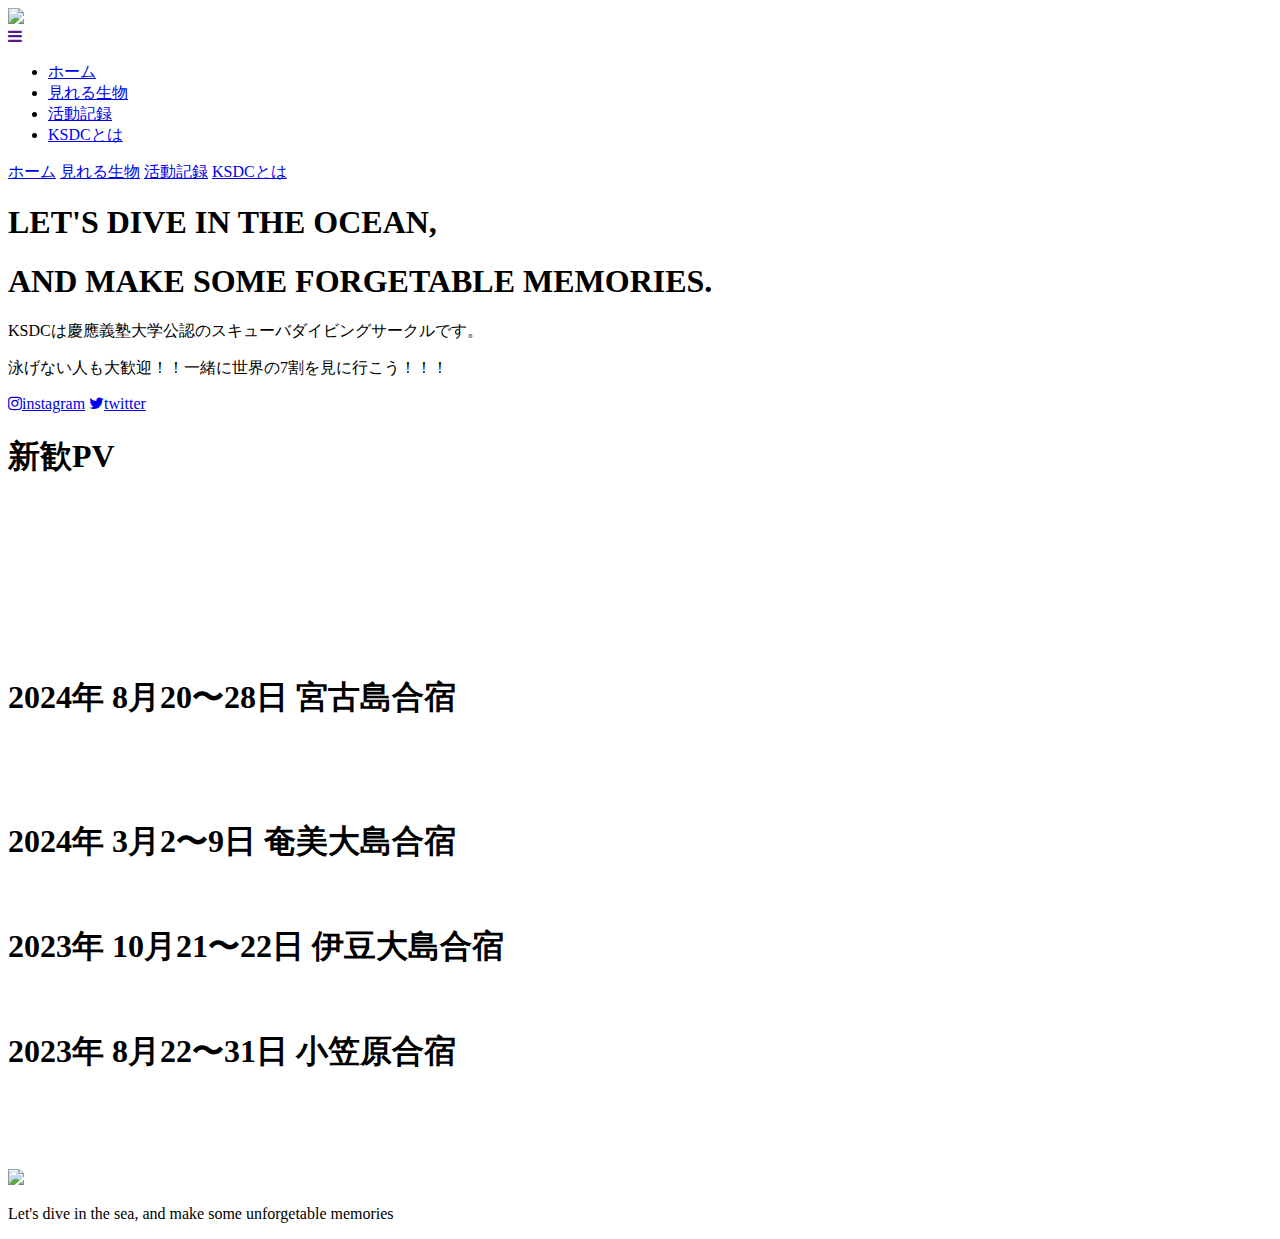
==== active_log.html @ 1d3e01fd "Update active_log.html" ====
<!DOCTYPE html>
<html>
    <head>
        <meta charset="utf-8">
        <meta name="viewport" content="width=device-width, initial-scale=1.0">
        <title>KSDC</title>
        <link rel="stylesheet" href="https://maxcdn.bootstrapcdn.com/font-awesome/4.5.0/css/font-awesome.min.css">
        <link rel="stylesheet" href="stylesheet.css">
        <link rel="stylesheet" href="responsive.css">
        <link rel="stylesheet" href="active_log.css">
    </head>
    <body>
      <header>
        <div class="container">
          <div class="header-left">
            <img class="logo" src="./img/logo.png">
          </div>
          <!-- ここにスマートフォン用のメニューアイコンを追加してください -->
      
          <div class="menu">
            <a href=""><span class="fa fa-bars menu-icon"></span></a> 
            <div class="subMenu">
              <ul>
                <li><a class="sub" href="index.html">ホーム</a></li>
                <li><a class="sub" href="ocean_creature.html">見れる生物</a></li>
                <li><a class="sub active" href="active_log.html">活動記録</a></li>
                <li><a class="sub" href="calender.html">KSDCとは</a></li>
              </ul>
            </div>
          </div>

      <!--ここまで-->
      
          <div class="header-right">
            <a href="index.html">ホーム</a>
            <a href="ocean_creature.html">見れる生物</a>
            <a class="active" href="active_log.html">活動記録</a>
            <a href="calender.html">KSDCとは</a>
          </div>
        </div>
      </header> 
        <div class="top-wrapper">
          <div class="container">
            <h1>LET'S DIVE IN THE OCEAN,</h1>
            <h1>AND MAKE SOME FORGETABLE MEMORIES.</h1>
            <p>KSDCは慶應義塾大学公認のスキューバダイビングサークルです。</p>
            <p>泳げない人も大歓迎！！一緒に世界の7割を見に行こう！！！</p>
            <div class="btn-wrapper">
              <a href="https://www.instagram.com/ksdc__2024/?igsh=N3A3MDV4ZWZncnox" target="_blank" class="btn instagram"><span class="fa fa-instagram"></span>instagram</a>
              <a href="https://x.com/KSDC2024" target="_blank" class="btn twitter"><span class="fa fa-twitter"></span>twitter</a>
            </div>
          </div>
        </div>
        <div class="log-wrapper"></div>
          <h1>新歓PV</h1>
          <div class="log-image">
            <video src="./video/shinkan.mp4"></video>
          </div>
          <p></p>
        </div>
        <div class="log-wrapper">
          <h1>2024年 8月20〜28日 宮古島合宿</h1>
          <div class="log-image">
            <img src="./img/miyako.JPG" alt="">
          </div>
          <p></p>
        </div>
        <div class="log-wrapper"></div>
          <h1></h1>
          <div class="log-image">
            <img src="" alt="">
          </div>
          <p></p>
        </div>
        <div class="log-wrapper">
          <h1>2024年 3月2〜9日 奄美大島合宿</h1>
          <div class="log-image">
            <img src="./img/amami.JPG" alt="">
          </div>
          <p></p>
        </div>
        <div class="log-wrapper">
          <h1>2023年 10月21〜22日 伊豆大島合宿</h1>
          <div class="log-image">
            <img src="./img/izuoshima.JPG" alt="">
          </div>
          <p></p>
        </div>
        <div class="log-wrapper">
          <h1>2023年 8月22〜31日 小笠原合宿</h1>
          <div class="log-image">
            <img src="./img/ogasawara.JPG" alt="">
          </div>
          <p></p>
        </div>
        <div class="log-wrapper">
          <h1></h1>
          <div class="log-image">
            <img src="" alt="">
          </div>
          <p></p>
        </div>

        <footer>
          <div class="container">
            <img src="./img/logo.png">
            <p>Let's dive in the sea, and make some unforgetable memories</p>
          </div>
        </footer>
    </body>
</html>
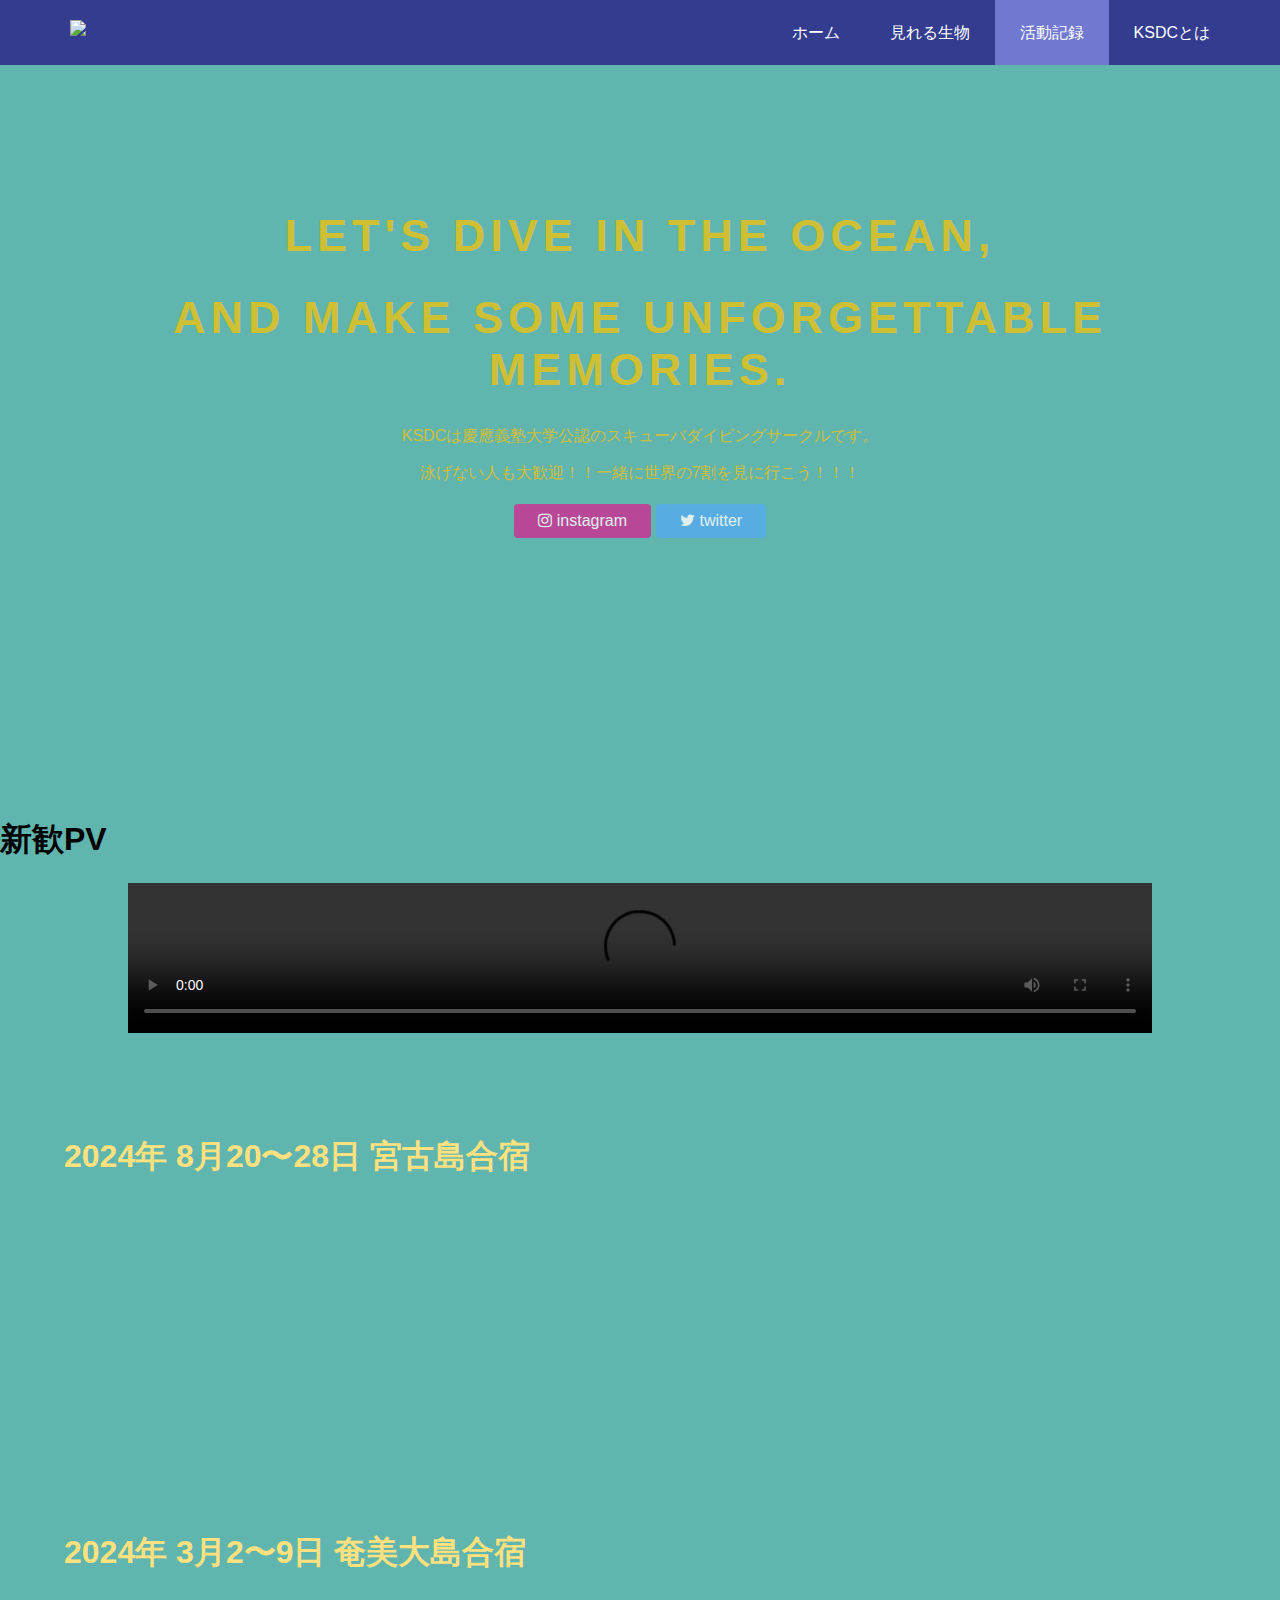
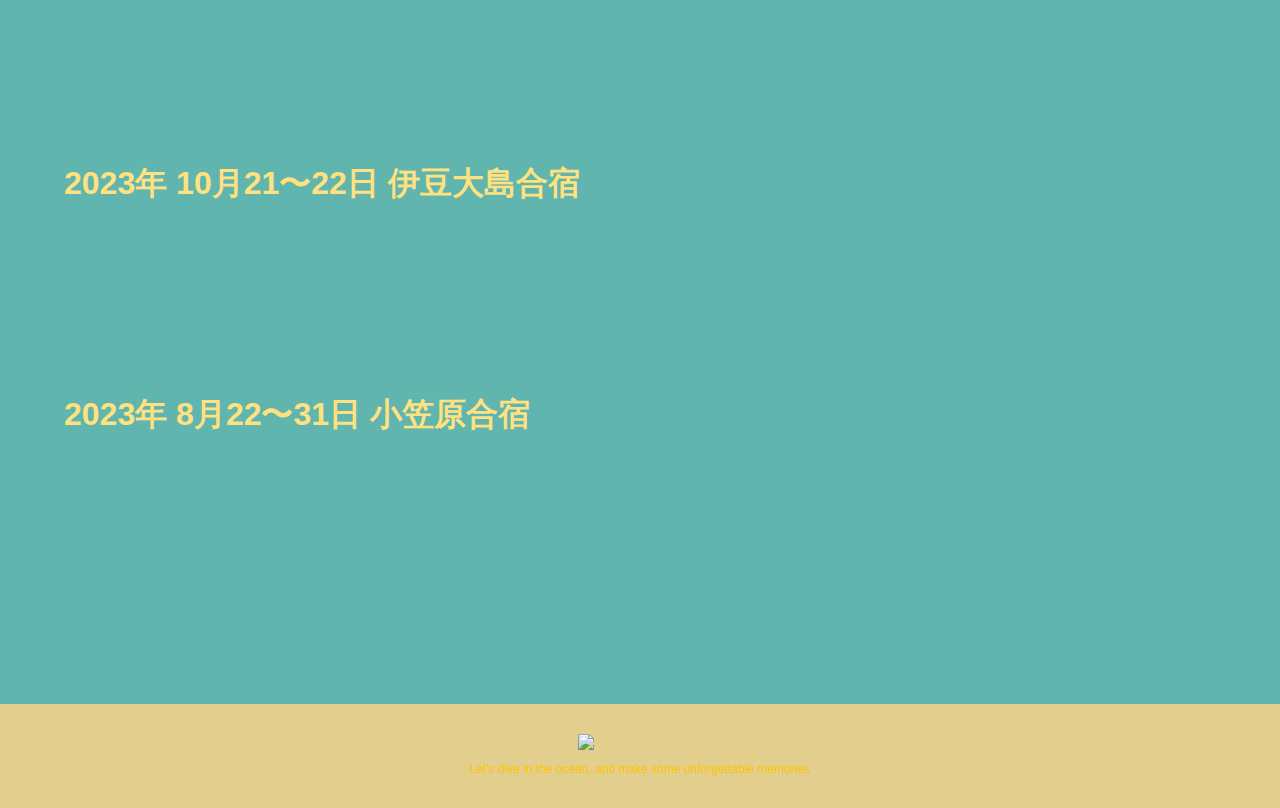
==== commit 83590603: "Update active_log.html" ====
--- a/active_log.html
+++ b/active_log.html
@@ -1,6 +1,7 @@
 <!DOCTYPE html>
 <html>
     <head>
+        <title>KSDC ホームページ　慶應義塾大学公認　スキューバダイビングサークル　マリンスポーツ　海　scuba diving circle</title>
         <meta charset="utf-8">
         <meta name="viewport" content="width=device-width, initial-scale=1.0">
         <title>KSDC</title>
@@ -42,7 +43,7 @@
         <div class="top-wrapper">
           <div class="container">
             <h1>LET'S DIVE IN THE OCEAN,</h1>
-            <h1>AND MAKE SOME FORGETABLE MEMORIES.</h1>
+            <h1>AND MAKE SOME UNFORGETTABLE MEMORIES.</h1>
             <p>KSDCは慶應義塾大学公認のスキューバダイビングサークルです。</p>
             <p>泳げない人も大歓迎！！一緒に世界の7割を見に行こう！！！</p>
             <div class="btn-wrapper">
@@ -54,7 +55,7 @@
         <div class="log-wrapper"></div>
           <h1>新歓PV</h1>
           <div class="log-image">
-            <video src="./video/shinkan.mp4"></video>
+            <video src="./video/shinkan.mp4" controls></video>
           </div>
           <p></p>
         </div>
@@ -104,7 +105,7 @@
         <footer>
           <div class="container">
             <img src="./img/logo.png">
-            <p>Let's dive in the sea, and make some unforgetable memories</p>
+            <p>Let's dive in the ocean, and make some unforgettable memories</p>
           </div>
         </footer>
     </body>
--- a/stylesheet.css
+++ b/stylesheet.css
@@ -0,0 +1,309 @@
+* {
+    box-sizing: border-box;
+  }
+
+  ul li{
+    list-style: none;
+  }
+  
+  body {
+    margin: 0;
+    font-family: "Hiragino Kaku Gothic ProN", sans-serif;
+    background-color: #60b5ae;
+  }
+  
+  a {
+    text-decoration: none;
+  }
+
+  .clear {
+    clear: left;
+  }
+  
+  .container {
+    max-width: 1170px;
+    width: 100%;
+    padding: 0 15px;
+    margin: 0 auto;
+  }
+  
+  .top-wrapper {
+    padding: 180px 0 100px 0;
+    background-image: url("./img/dolphin.png");
+    background-size: cover;
+    color: #ffc400;
+    text-align: center;
+  }
+  
+  .top-wrapper h1 {
+    opacity: 0.7;
+    font-size: 45px;
+    letter-spacing: 5px;
+  }
+  
+  .top-wrapper p {
+    opacity: 0.7;
+  }
+  
+  .btn-wrapper {
+    text-align: center;
+    margin: 20px 0;
+  }
+  
+  .btn-wrapper p {
+    margin: 10px 0;
+  }
+  
+  .signup {
+    background-color: #239b76;
+  }
+  
+  .instagram {
+    background-color: #cf2e92;
+    margin-right: 10;
+    margin-bottom: 10px;
+  }
+  
+  .twitter {
+    background-color: #55acee;
+  }
+  
+  .btn {
+    padding: 8px 24px;
+    color: white;
+    display: inline-block;
+    opacity: 0.8;
+    border-radius: 4px;
+    text-align: center;
+  }
+  
+  .btn:hover {
+    opacity: 1;
+  }
+  
+  .fa {
+    margin-right: 5px;
+  }
+  
+  header {
+    height: 65px;
+    width: 100%;
+    background-color: #343c8f;
+    position :fixed;
+    top: 0;
+    z-index: 10;
+  }
+
+  .active {
+    background-color: #7078d0;
+  }
+  
+  .logo {
+    width: 124px;
+    margin-top: 20px;
+  }
+  
+  .header-left {
+    float: left;
+  }
+  
+  .header-right {
+    float: right;
+    margin-right: -25px;
+  }
+  
+  .header-right a {
+    line-height: 65px;
+    padding: 0 25px;
+    color: white;
+    display: block;
+    float: left;
+    transition: all 0.5s;
+  }
+
+  /* menu-iconのCSSを貼り付けてください */
+  .menu-icon {
+    color: white;
+    float: right;
+    font-size: 25px;
+    padding: 21px 0;
+    /* displayをnoneに指定してください */
+    display:none; 
+  }
+
+  .menu {
+    line-height: 65px;
+    padding: 0 25px;
+    transition: all 0.5s;
+    float:right;
+    color: #eee;
+    border-radius: 10px;
+    margin-right:40px;
+  }
+
+  .menu:hover {
+    background-color: #7078d0 ;
+  }
+  
+  .header-right a:hover {
+    background-color: #7078d0;
+  }
+
+  .subMenu {
+    width: 130px;
+    text-align: center;
+    height: 65px;
+  }
+
+  .subMenu li:last-child{
+    border: none;
+  }
+  
+  .subMenu {
+    color: white;
+    position: absolute;
+    line-height: 65px;
+    margin-top: 65px;
+    margin-right: 5%;
+    width: 130px;
+    float: right;
+    display: none;
+    transition: 2s;
+  }
+
+  .subMenu ul {
+    width: 100px;
+    margin: 0px;
+    padding-left: 0px;
+    padding-right: 60px;
+    color: rgb(196, 193, 193);
+    border-radius: 100px;
+    list-style-position: inside;
+  }
+
+  .subMenu ul li a:hover {
+    background-color: #7078d0;
+    color: white;
+    border-radius: 10px;
+    transition: all 0.5s;
+  }
+
+  .subMenu ul li {
+    list-style-position: inside;
+    border-radius: 10px;
+    
+  }
+
+  .subMenu ul li a {
+    display: block;
+    width: 100px;
+    transition: all 0.5s;
+    background-color: #343c8f;
+    border-radius: 10px;
+  }
+
+  .sub:hover {
+    color: white;
+  }
+  
+  .lesson-wrapper {
+    padding-bottom: 80px;
+    padding-left: 5%;
+    padding-right: 5%;
+    background-color:#60b5ae;
+    text-align: center;
+  }
+  
+  .heading {
+    padding-top: 80px;
+    padding-bottom: 50px;
+    color: #60b5ae;
+  }
+  
+  .lesson-wrapper h2{
+    font-size: 40px;
+  }
+
+  .heading h2 {
+    font-weight: bold;
+  }
+  
+  .lesson {
+    float: left;
+    width: 25%;
+  }
+  
+  .lesson-icon {
+    position: relative;
+  }
+  
+  .lesson-icon img {
+    border-radius: 150px;
+  }
+
+  .lesson-icon p {
+    position: absolute;
+    top: 70%;
+    width: 100%;
+    color: white;
+  }
+  
+  .text-contents {
+    width: 80%;
+    display: inline-block;
+    margin-top: 15px;
+    font-size: 13px;
+    color: #ffd95e;
+  }
+
+  .heading h3 {
+    font-weight: normal;
+  }
+  
+  .message-wrapper h2,h3{
+    color: #60b5ae;
+  }
+
+  .message-wrapper {
+    border-bottom: 1px solid #eee;
+    padding-bottom: 200px;
+    text-align: center;
+    background-image: url(./img/yuuhi.JPG);
+    background-size: cover;
+  }
+
+  .heading{
+    color: #ffdd6c;
+  }
+
+  .message {
+    padding: 15px 40px;
+    background-color: #705da8;
+    box-shadow: 0 7px #343c8f;
+  }
+  
+  .message:active {
+    position: relative;
+    top: 7px;
+    box-shadow: none;
+  }
+  
+  footer img {
+    width: 125px;
+  }
+  
+  footer p {
+    color: #343c8f;
+    font-size: 12px;
+  }
+  
+  footer {
+    padding-top: 30px;
+    padding-bottom: 20px;
+    background-color: #e2cf8e;
+    text-align: center;
+  }
+
+  .subMenu ul li a {
+      color:white;
+  }
--- a/responsive.css
+++ b/responsive.css
@@ -0,0 +1,64 @@
+/* タブレット向けレイアウト */
+@media all and (max-width: 1000px) {
+    .lesson {
+      width: 50%;
+      margin-bottom: 50px;
+    }
+  
+    footer {
+      text-align: center;
+    }
+  
+    .top-wrapper h1 {
+      font-size: 32px;
+    }
+  
+    .heading h2 {
+      font-size: 20px;
+    }
+  }
+  
+  /* スマホ向けレイアウト */
+  @media all and (max-width: 700px) {
+    .lesson {
+      width: 100%;
+    }
+  
+    .btn {
+      width: 100%;
+    }
+  
+    .facebook {
+      margin-bottom: 10px;
+    }
+    
+    .top-wrapper {
+      text-align: left;
+    }
+  
+    /* header-rightクラスのdisplayをnoneに指定してください */
+    .header-right{
+      display:none;
+    }
+    
+    /* menu-iconクラスのdisplayをblockに指定してください  */
+    .menu-icon{
+      display:block;
+    }
+
+    .menu:hover .subMenu {
+      display: block;
+    }
+
+    .top-wrapper {
+        background-position: 50%;
+    }
+    
+    .top-wrapper h1 {
+      font-size: 24px;
+    }
+  
+    .top-wrapper p {
+      font-size: 14px;
+    }
+  }
--- a/active_log.css
+++ b/active_log.css
@@ -0,0 +1,26 @@
+.log-wrapper {
+    width: 100%;
+    margin:auto;
+    padding: 5% 5%;
+}
+
+.log-wrapper h1,p,h2 {
+    color: #ffe17f;
+}
+
+.container p{
+    color: #ffc400;
+}
+
+img {
+    display: block;
+    margin: auto;
+    width: 100%;
+}
+
+video {
+    width: 80%;
+    display: block;
+    margin: auto;
+  }
+
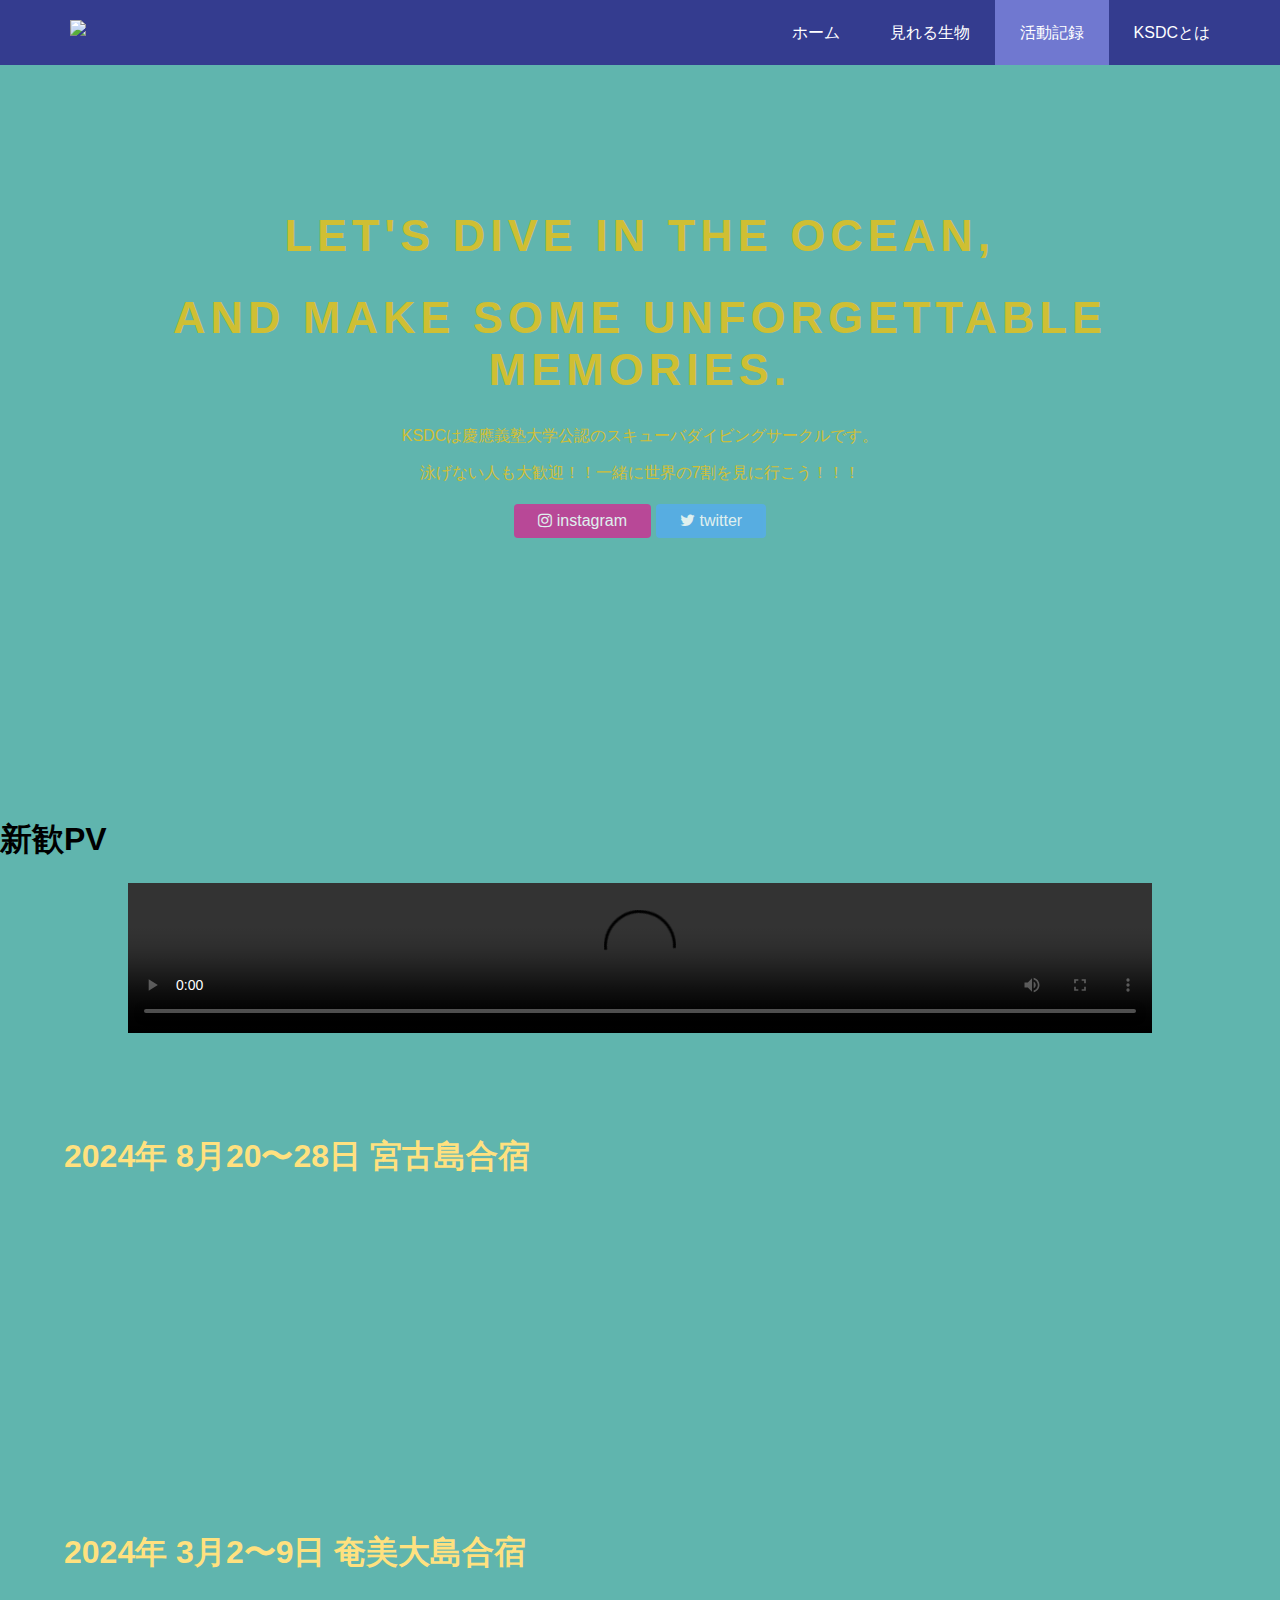
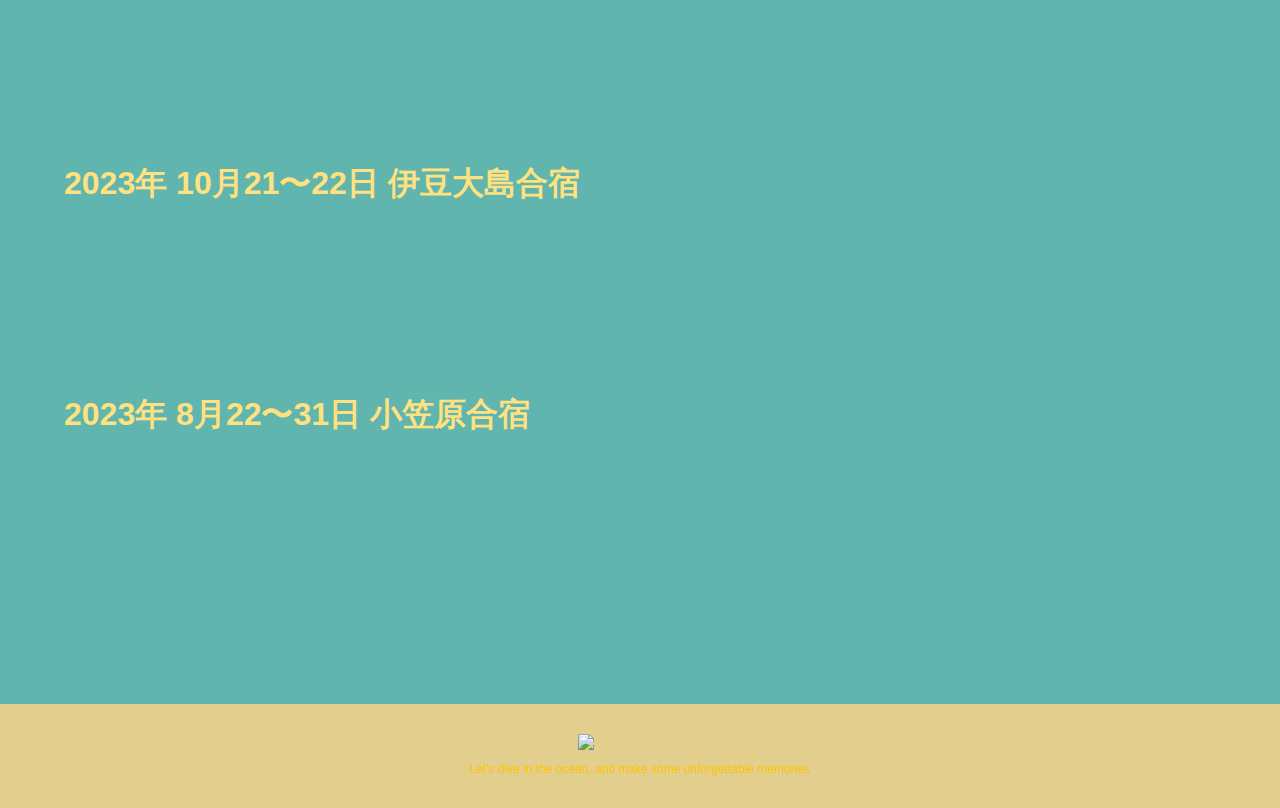
==== commit ad6dbe4d: "Update active_log.html" ====
--- a/active_log.html
+++ b/active_log.html
@@ -1,7 +1,7 @@
 <!DOCTYPE html>
 <html>
     <head>
-        <title>KSDC ホームページ　慶應義塾大学公認　スキューバダイビングサークル　マリンスポーツ　海　scuba diving circle</title>
+        <title>KSDC ホームページ　慶應義塾大学公認　スキューバダイビングサークル　星空　沖縄　ハワイ　シュノーケリング</title>
         <meta charset="utf-8">
         <meta name="viewport" content="width=device-width, initial-scale=1.0">
         <title>KSDC</title>
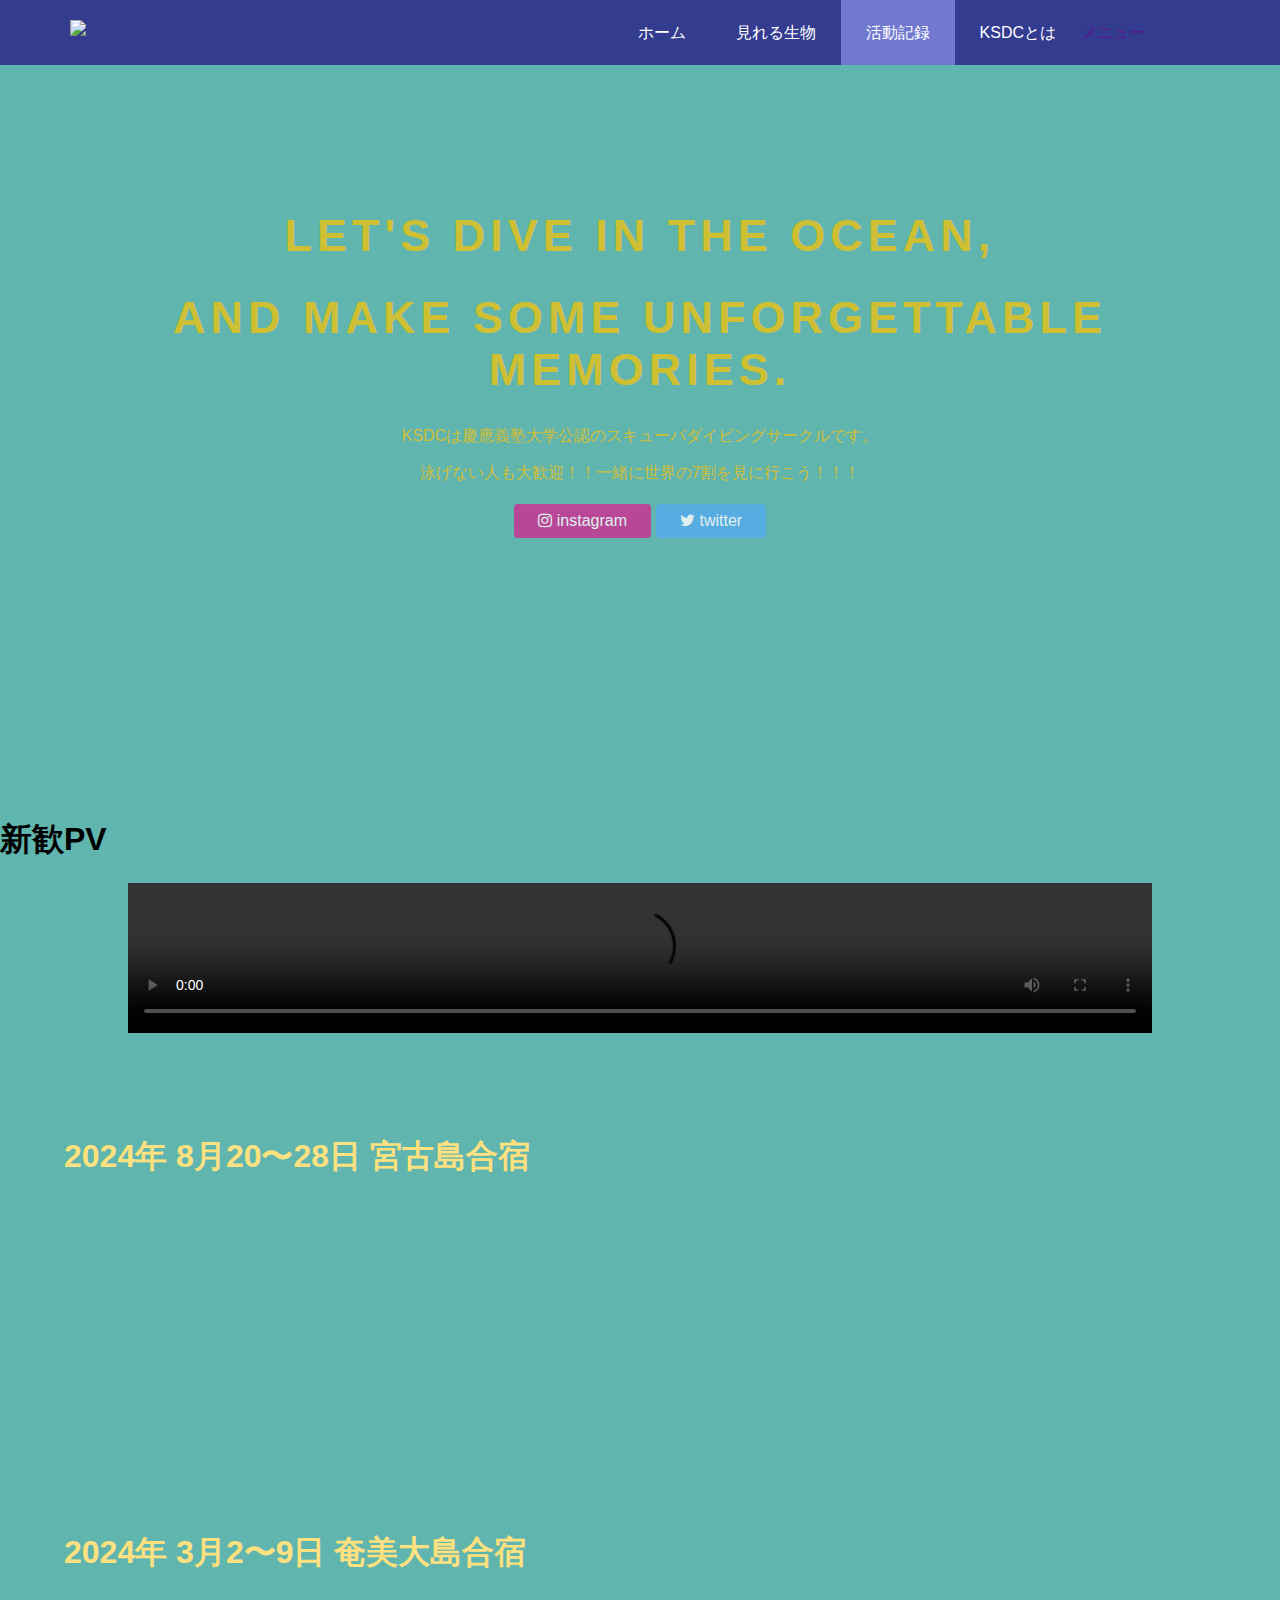
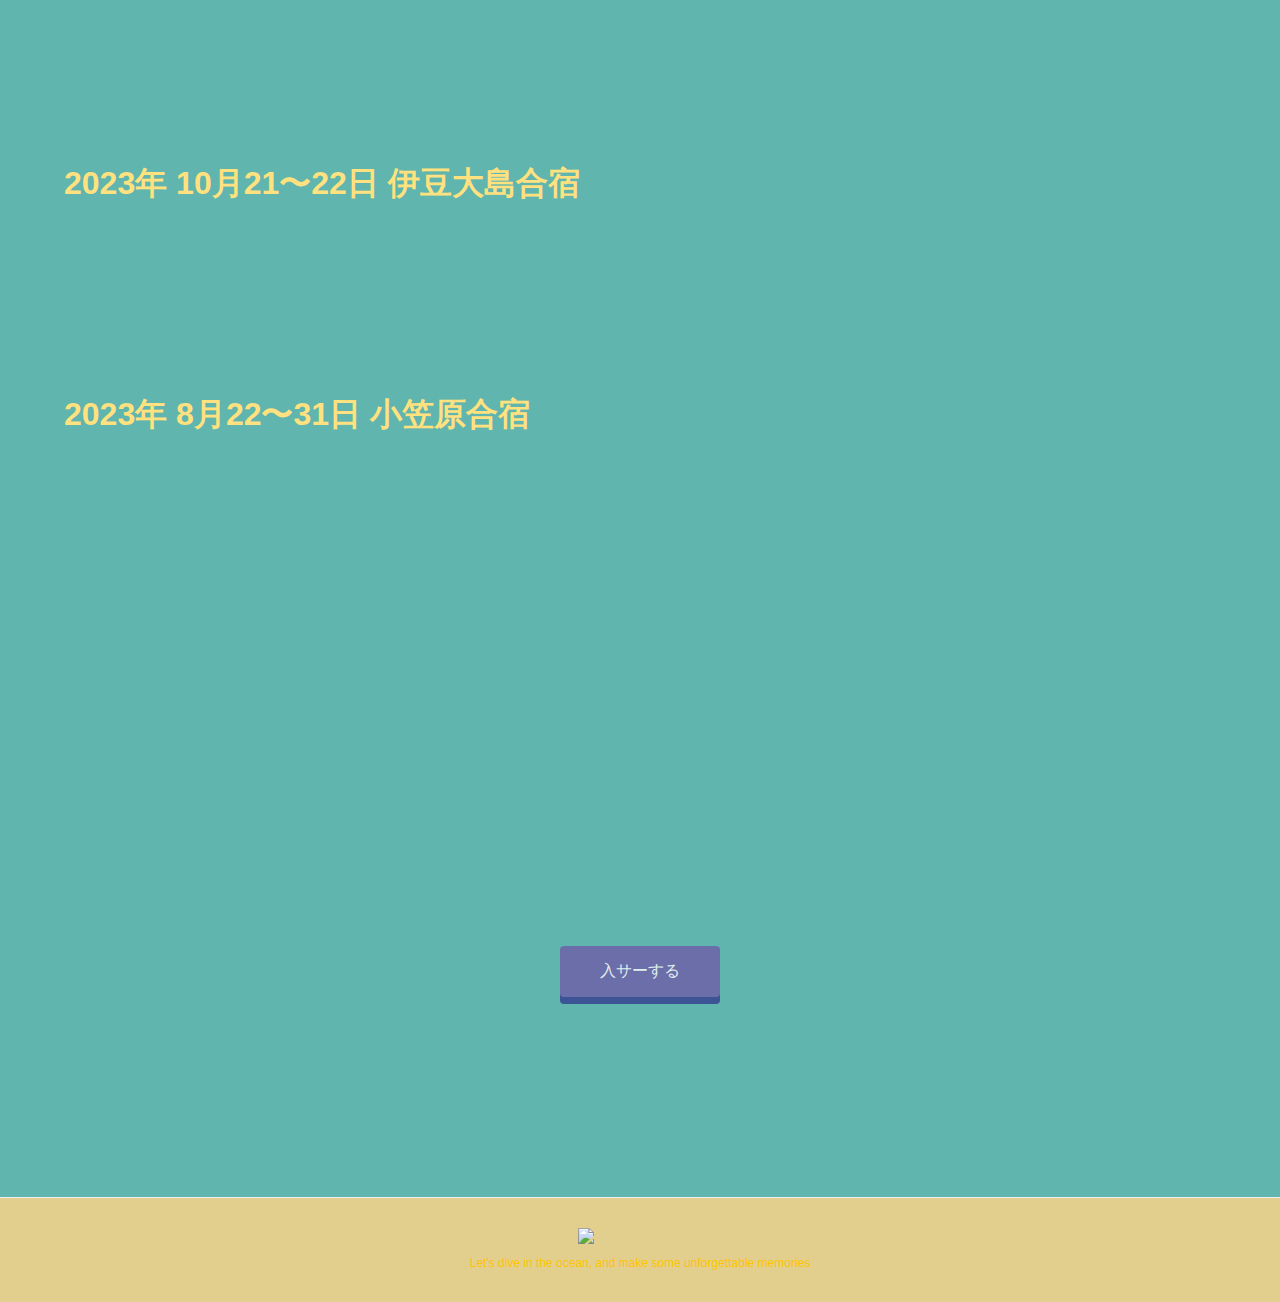
==== commit 41615a9e: "Update active_log.html" ====
--- a/active_log.html
+++ b/active_log.html
@@ -19,7 +19,7 @@
           <!-- ここにスマートフォン用のメニューアイコンを追加してください -->
       
           <div class="menu">
-            <a href=""><span class="fa fa-bars menu-icon"></span></a> 
+            <a href="">メニュー</a> 
             <div class="subMenu">
               <ul>
                 <li><a class="sub" href="index.html">ホーム</a></li>
@@ -101,6 +101,15 @@
           </div>
           <p></p>
         </div>
+        <div class="message-wrapper">
+          <div class="container">
+            <div class="heading">
+              <h2>さぁ、きみもKSDCに入って世界の7割を見に行かないかい?</h2>
+              <h3>Let's dive in the sea, and make some unforgettable memories.....</h3>
+            </div>
+            <a href="https://line.me/ti/g2/K_BMPsdnHGtGZYVG1NTv6_uGYwF1BnY16-52vw?utm_source=invitation&utm_medium=link_copy&utm_campaign=default" target="_blank" class="btn message">入サーする</a>
+          </div>
+        </div>
 
         <footer>
           <div class="container">
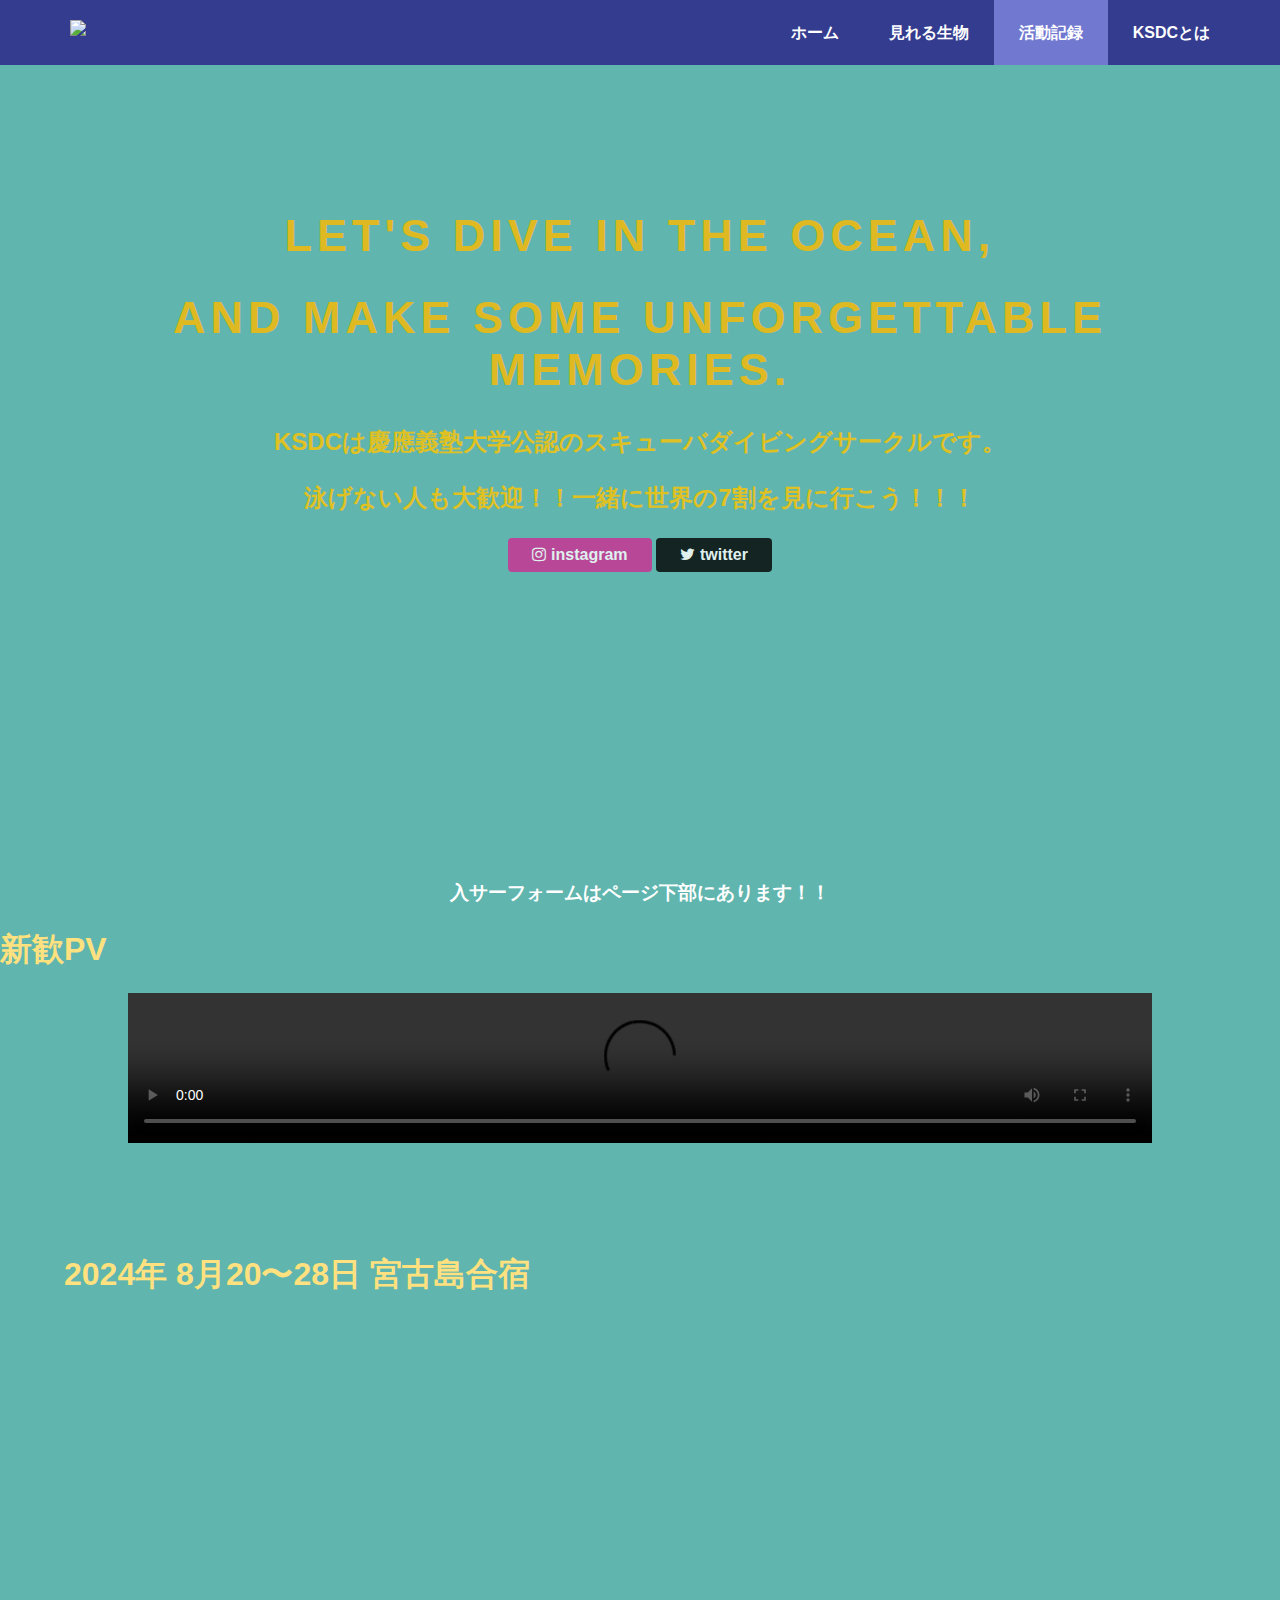
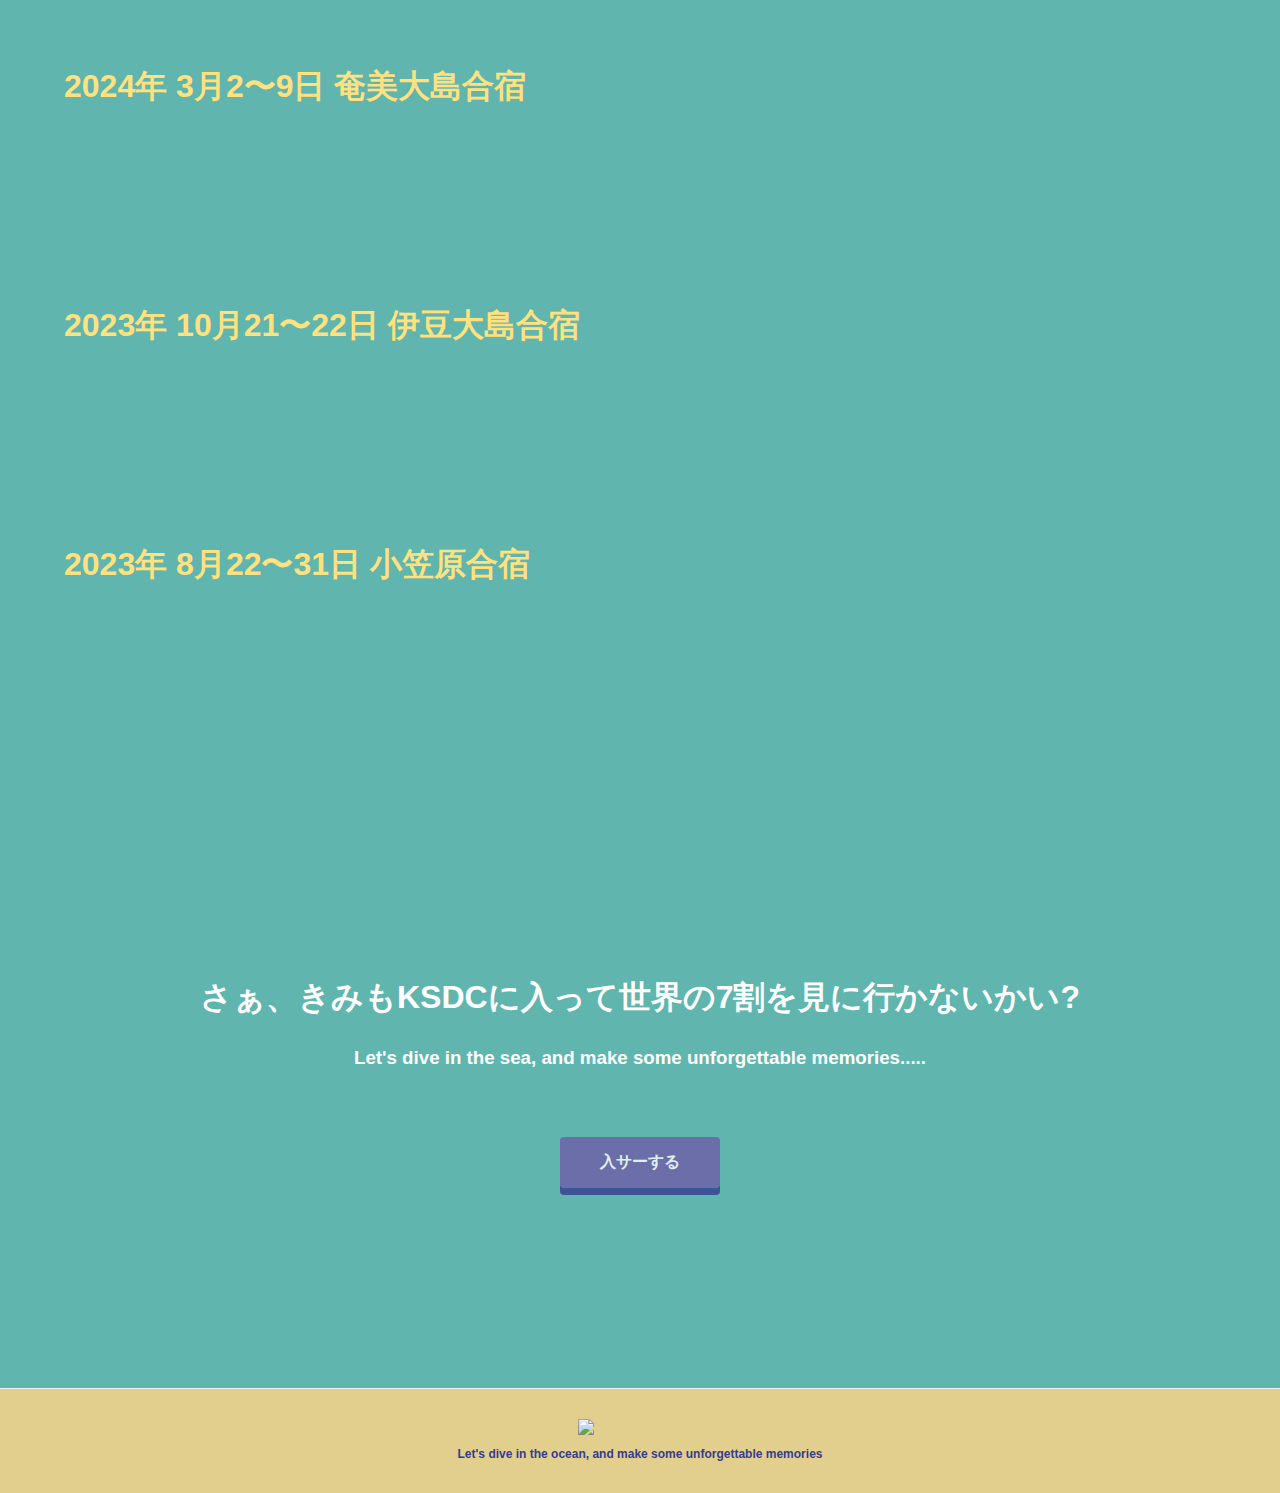
==== commit 27fda8e7: "Update active_log.html" ====
--- a/active_log.html
+++ b/active_log.html
@@ -53,6 +53,7 @@
           </div>
         </div>
         <div class="log-wrapper"></div>
+          <h3 class="reminder" style="text-align:center">入サーフォームはページ下部にあります！！</h3>
           <h1>新歓PV</h1>
           <div class="log-image">
             <video src="./video/shinkan.mp4" controls></video>
@@ -107,7 +108,7 @@
               <h2>さぁ、きみもKSDCに入って世界の7割を見に行かないかい?</h2>
               <h3>Let's dive in the sea, and make some unforgettable memories.....</h3>
             </div>
-            <a href="https://line.me/ti/g2/K_BMPsdnHGtGZYVG1NTv6_uGYwF1BnY16-52vw?utm_source=invitation&utm_medium=link_copy&utm_campaign=default" target="_blank" class="btn message">入サーする</a>
+            <a href="https://forms.gle/d1uQpdsEChZ7reGG8" target="_blank" class="btn message">入サーする</a>
           </div>
         </div>
 
--- a/stylesheet.css
+++ b/stylesheet.css
@@ -22,6 +22,7 @@
   
   .container {
     max-width: 1170px;
+    font-weight: bold;
     width: 100%;
     padding: 0 15px;
     margin: 0 auto;
@@ -31,18 +32,18 @@
     padding: 180px 0 100px 0;
     background-image: url("./img/dolphin.png");
     background-size: cover;
-    color: #ffc400;
-    text-align: center;
-  }
-  
+    color: #ffbb00;
+    text-align: center;
+  }
+
   .top-wrapper h1 {
-    opacity: 0.7;
+    opacity: 0.8;
     font-size: 45px;
     letter-spacing: 5px;
   }
   
   .top-wrapper p {
-    opacity: 0.7;
+    opacity: 0.8;
   }
   
   .btn-wrapper {
@@ -65,7 +66,18 @@
   }
   
   .twitter {
-    background-color: #55acee;
+    background-color: #000000;
+    margin-right: 10;
+    margin-bottom: 10px;
+  }
+
+  .line {
+    background-color:#00B900;
+  }
+
+  .reminder {
+    margin-top: 50px;
+    color: white;
   }
   
   .btn {
@@ -122,14 +134,6 @@
   }
 
   /* menu-iconのCSSを貼り付けてください */
-  .menu-icon {
-    color: white;
-    float: right;
-    font-size: 25px;
-    padding: 21px 0;
-    /* displayをnoneに指定してください */
-    display:none; 
-  }
 
   .menu {
     line-height: 65px;
@@ -138,7 +142,11 @@
     float:right;
     color: #eee;
     border-radius: 10px;
-    margin-right:40px;
+    margin-right:0px;
+  }
+
+  .menu a{
+    color:white;
   }
 
   .menu:hover {
@@ -149,12 +157,6 @@
     background-color: #7078d0;
   }
 
-  .subMenu {
-    width: 130px;
-    text-align: center;
-    height: 65px;
-  }
-
   .subMenu li:last-child{
     border: none;
   }
@@ -163,12 +165,15 @@
     color: white;
     position: absolute;
     line-height: 65px;
-    margin-top: 65px;
+    margin-top: 0px;
     margin-right: 5%;
     width: 130px;
     float: right;
     display: none;
     transition: 2s;
+    width: 130px;
+    text-align: center;
+    height: 65px;
   }
 
   .subMenu ul {
@@ -200,6 +205,7 @@
     transition: all 0.5s;
     background-color: #343c8f;
     border-radius: 10px;
+    color:white;
   }
 
   .sub:hover {
@@ -217,15 +223,11 @@
   .heading {
     padding-top: 80px;
     padding-bottom: 50px;
-    color: #60b5ae;
-  }
-  
-  .lesson-wrapper h2{
-    font-size: 40px;
-  }
-
-  .heading h2 {
     font-weight: bold;
+  }
+  
+  .lesson-wrapper h2 {
+    font-size: xx-large;
   }
   
   .lesson {
@@ -252,16 +254,12 @@
     width: 80%;
     display: inline-block;
     margin-top: 15px;
-    font-size: 13px;
+    font-size: x-large;
     color: #ffd95e;
   }
-
-  .heading h3 {
-    font-weight: normal;
-  }
   
   .message-wrapper h2,h3{
-    color: #60b5ae;
+    color: #ffffff;
   }
 
   .message-wrapper {
@@ -274,6 +272,10 @@
 
   .heading{
     color: #ffdd6c;
+  }
+
+  .heading h2 {
+    font-size: xx-large;
   }
 
   .message {
@@ -304,6 +306,7 @@
     text-align: center;
   }
 
-  .subMenu ul li a {
-      color:white;
-  }
+  p {
+    font-size: x-large;
+    font-weight: bold;
+  }
--- a/responsive.css
+++ b/responsive.css
@@ -17,13 +17,25 @@
       font-size: 20px;
     }
   }
+
+  .menu {
+    background-color: rgb(83, 83, 220);
+  }
+
+  .menu a{
+    display:none;
+  }
   
   /* スマホ向けレイアウト */
   @media all and (max-width: 700px) {
     .lesson {
       width: 100%;
     }
-  
+
+    .heading h2 {
+      font-size: 20px;
+    }
+
     .btn {
       width: 100%;
     }
@@ -40,9 +52,14 @@
     .header-right{
       display:none;
     }
+
+    .submenu{
+      margin-top: 0px;
+      display:block;
+    }
     
     /* menu-iconクラスのdisplayをblockに指定してください  */
-    .menu-icon{
+    .menu a{
       display:block;
     }
 
--- a/active_log.css
+++ b/active_log.css
@@ -4,11 +4,19 @@
     padding: 5% 5%;
 }
 
+.top-wrapper h1{
+    color: #ffbb00;
+  }
+
+h1 {
+    color: #ffe17f;
+  }
+
 .log-wrapper h1,p,h2 {
     color: #ffe17f;
 }
 
-.container p{
+.top-wrapper p{
     color: #ffc400;
 }
 
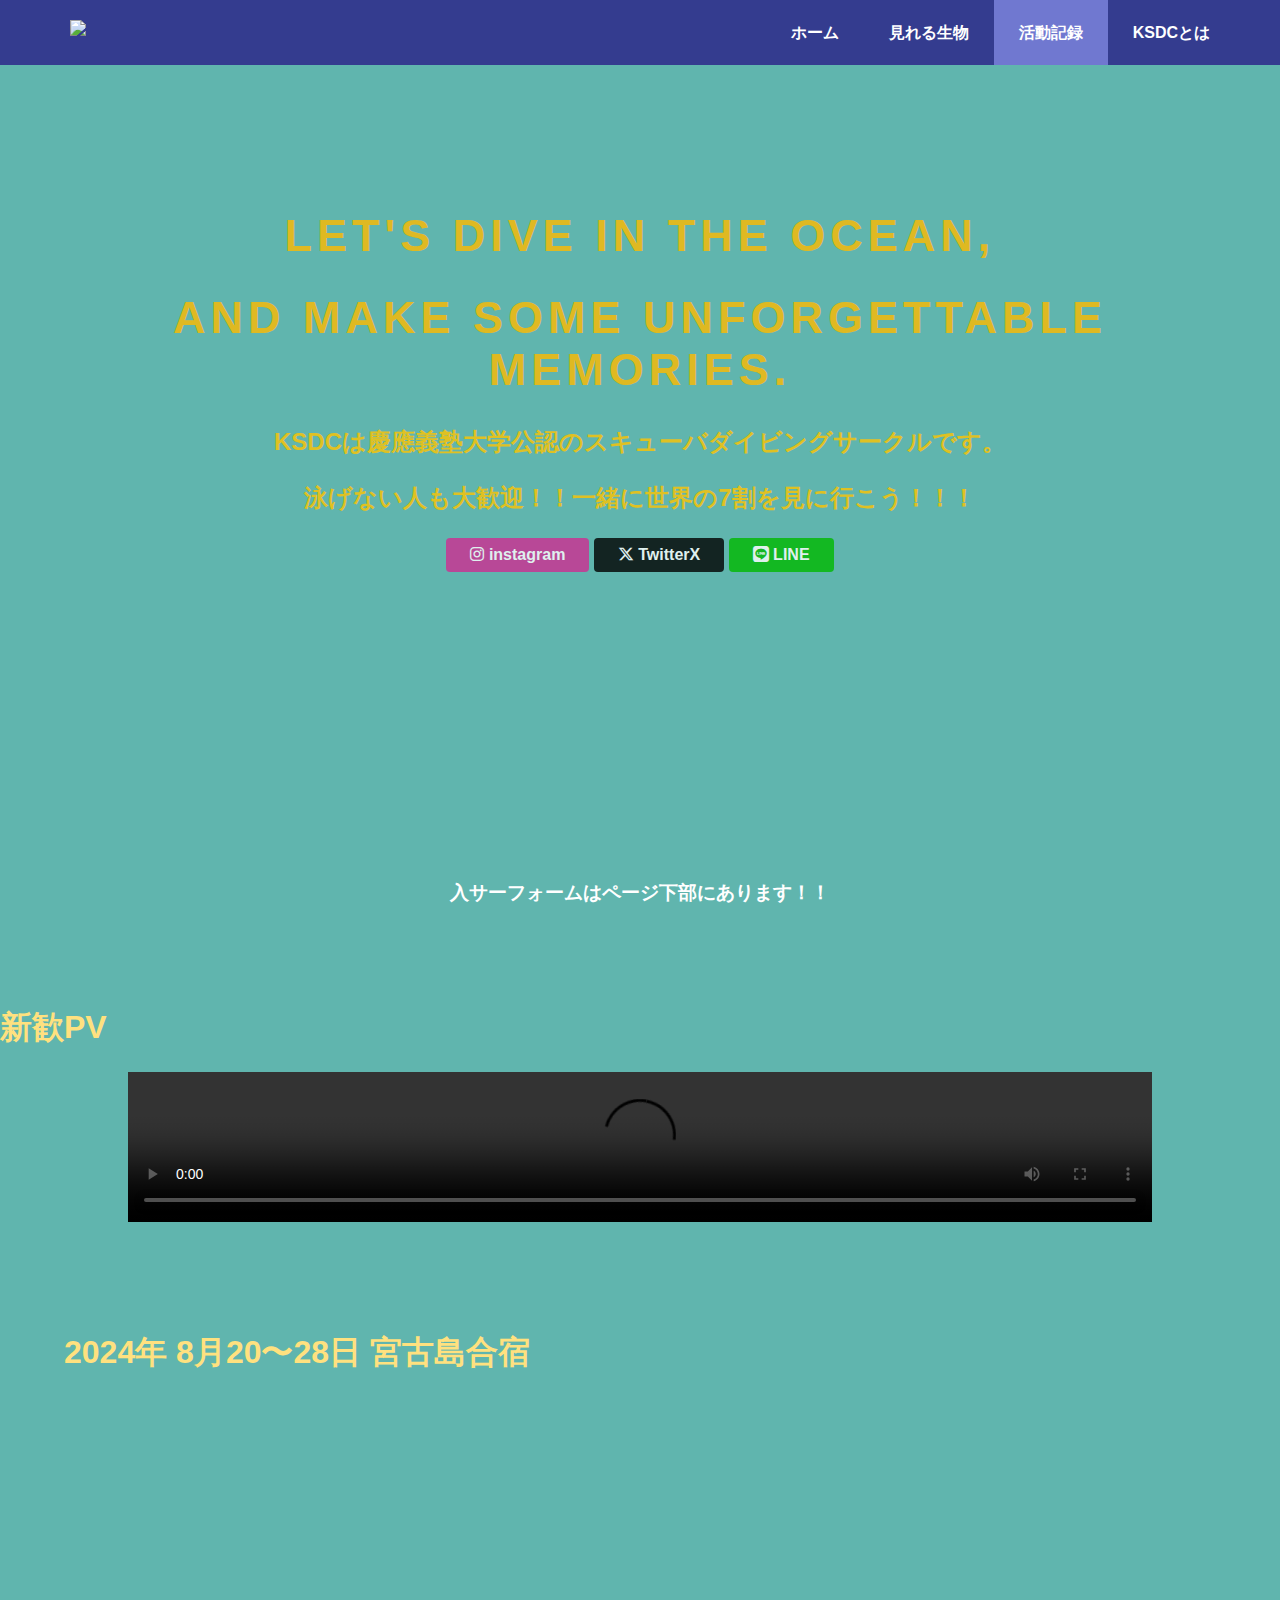
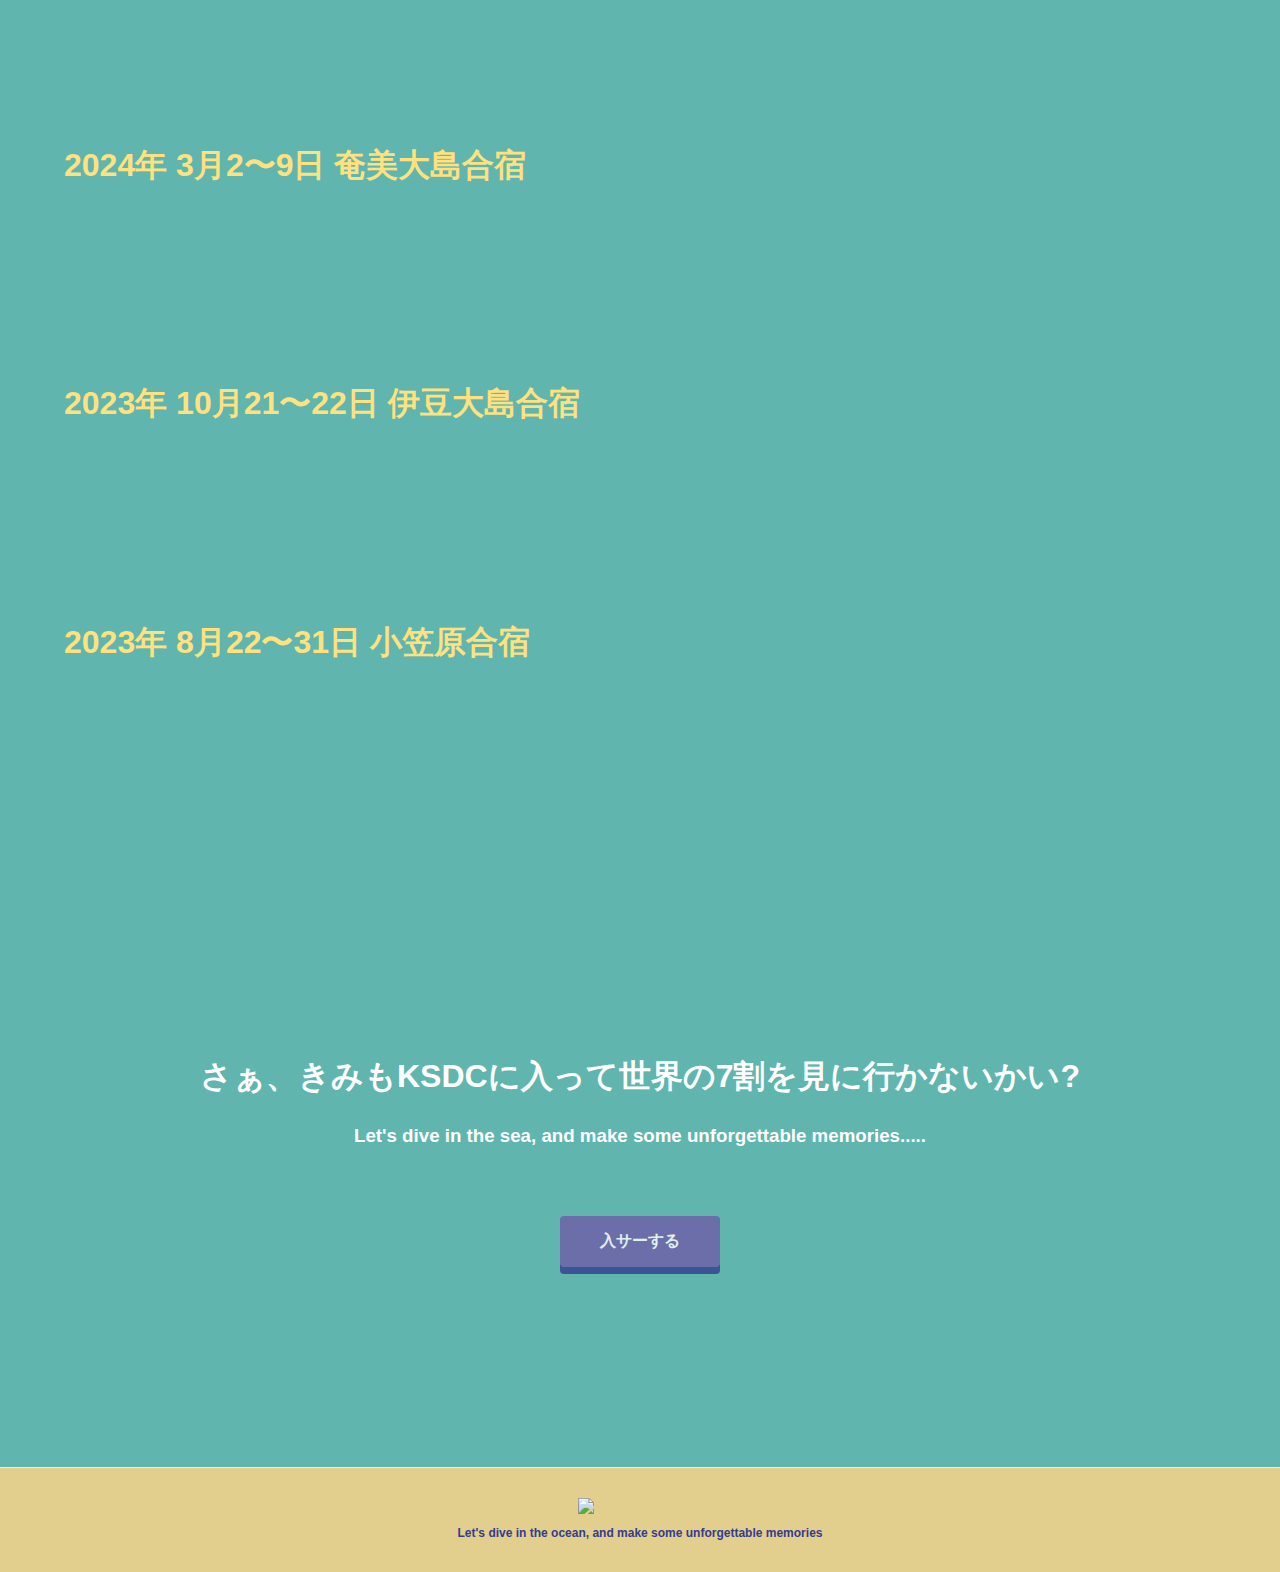
==== commit a6b1658a: "Update active_log.html" ====
--- a/active_log.html
+++ b/active_log.html
@@ -5,7 +5,7 @@
         <meta charset="utf-8">
         <meta name="viewport" content="width=device-width, initial-scale=1.0">
         <title>KSDC</title>
-        <link rel="stylesheet" href="https://maxcdn.bootstrapcdn.com/font-awesome/4.5.0/css/font-awesome.min.css">
+        <link rel="stylesheet" href="https://cdnjs.cloudflare.com/ajax/libs/font-awesome/6.5.1/css/all.min.css">
         <link rel="stylesheet" href="stylesheet.css">
         <link rel="stylesheet" href="responsive.css">
         <link rel="stylesheet" href="active_log.css">
@@ -47,8 +47,9 @@
             <p>KSDCは慶應義塾大学公認のスキューバダイビングサークルです。</p>
             <p>泳げない人も大歓迎！！一緒に世界の7割を見に行こう！！！</p>
             <div class="btn-wrapper">
-              <a href="https://www.instagram.com/ksdc__2024/?igsh=N3A3MDV4ZWZncnox" target="_blank" class="btn instagram"><span class="fa fa-instagram"></span>instagram</a>
-              <a href="https://x.com/KSDC2024" target="_blank" class="btn twitter"><span class="fa fa-twitter"></span>twitter</a>
+              <a href="https://www.instagram.com/ksdc__2025?igsh=Y2dnZnBwYmlqZTcz" target="_blank" class="btn instagram"><span class="fa-brands fa-instagram"></span>&nbsp;instagram</a>
+              <a href="https://x.com/ksdc2025?s=21" target="_blank" class="btn twitter"><span class="fa-brands fa-x-twitter"></span>&nbsp;TwitterX</a>
+              <a href="https://line.me/ti/g2/K_BMPsdnHGtGZYVG1NTv6_uGYwF1BnY16-52vw?utm_source=invitation&utm_medium=link_copy&utm_campaign=default" target="_blank" class="btn line"><i class="fa-brands fa-line"></i>&nbsp;LINE</a>
             </div>
           </div>
         </div>
--- a/stylesheet.css
+++ b/stylesheet.css
@@ -254,7 +254,7 @@
     width: 80%;
     display: inline-block;
     margin-top: 15px;
-    font-size: x-large;
+    font-size: large;
     color: #ffd95e;
   }
   
--- a/active_log.css
+++ b/active_log.css
@@ -32,3 +32,7 @@
     margin: auto;
   }
 
+.reminder {
+    margin-bottom: 100px;
+}
+
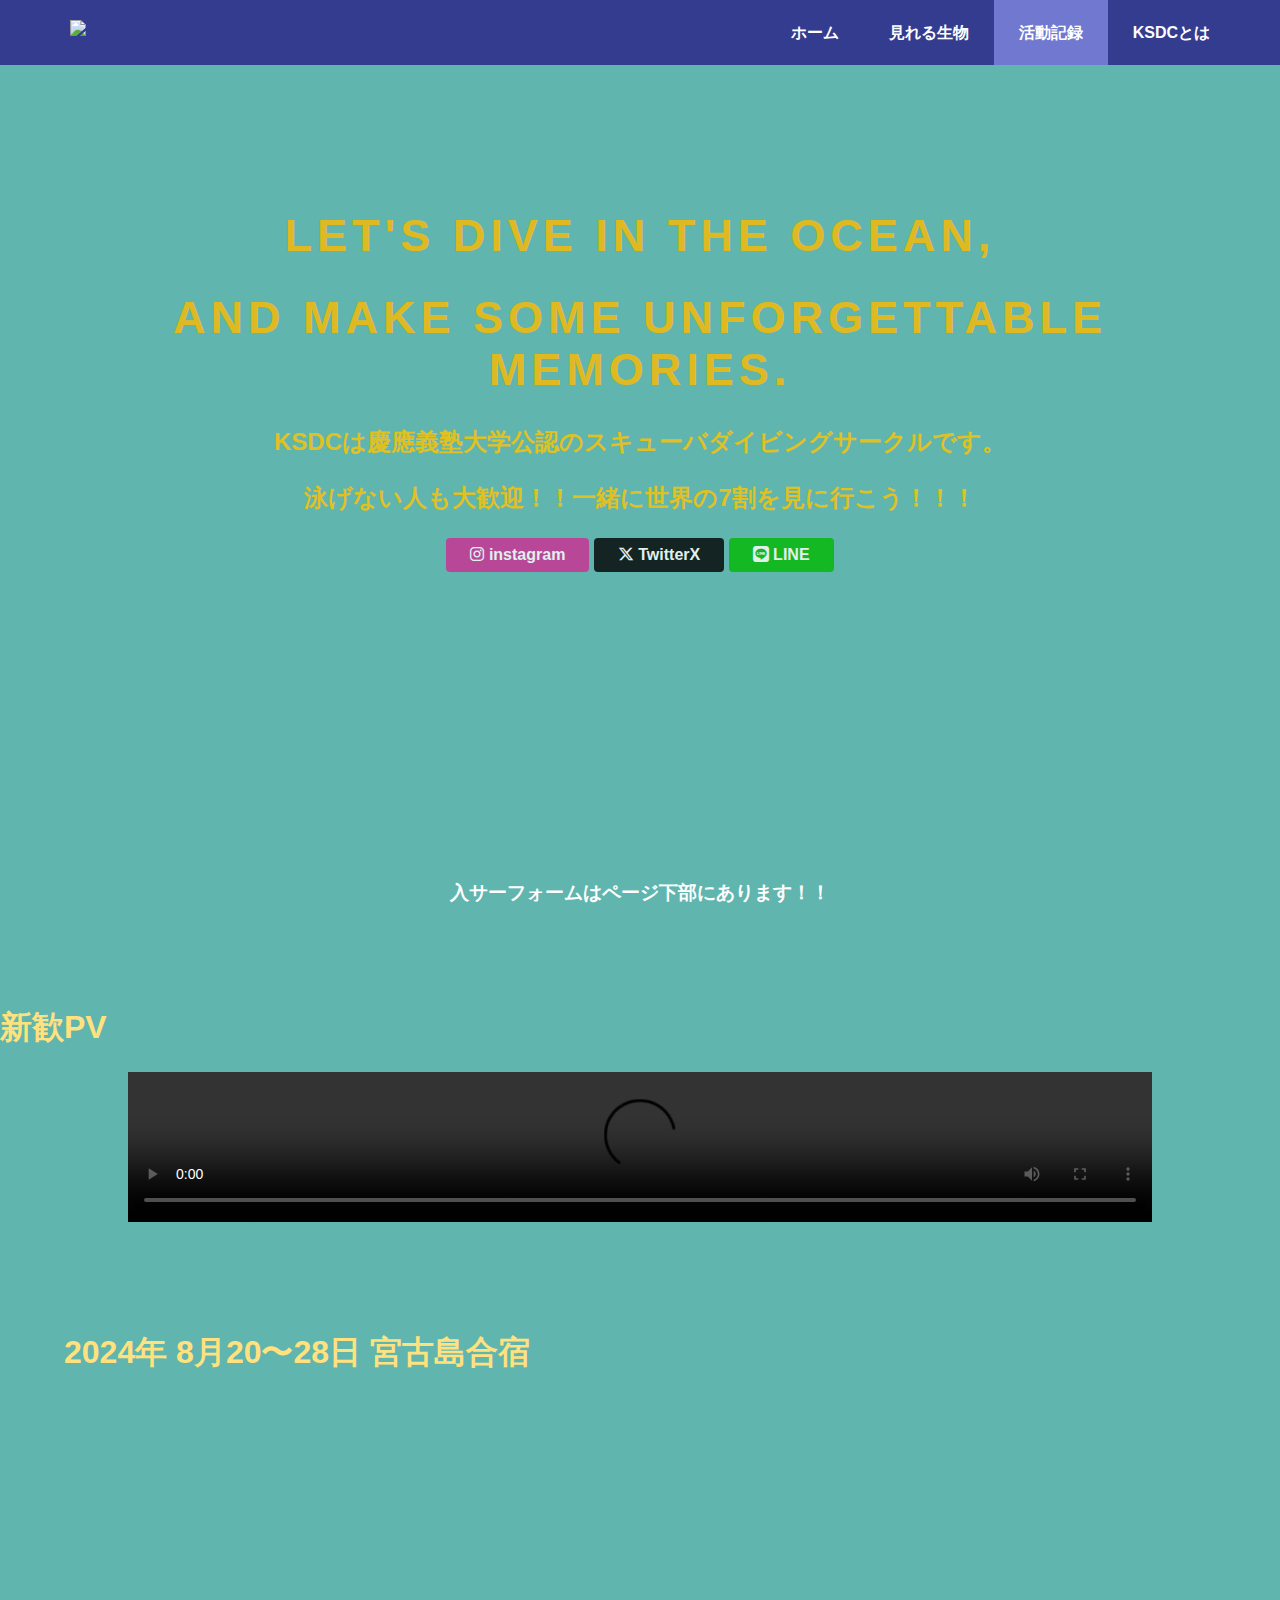
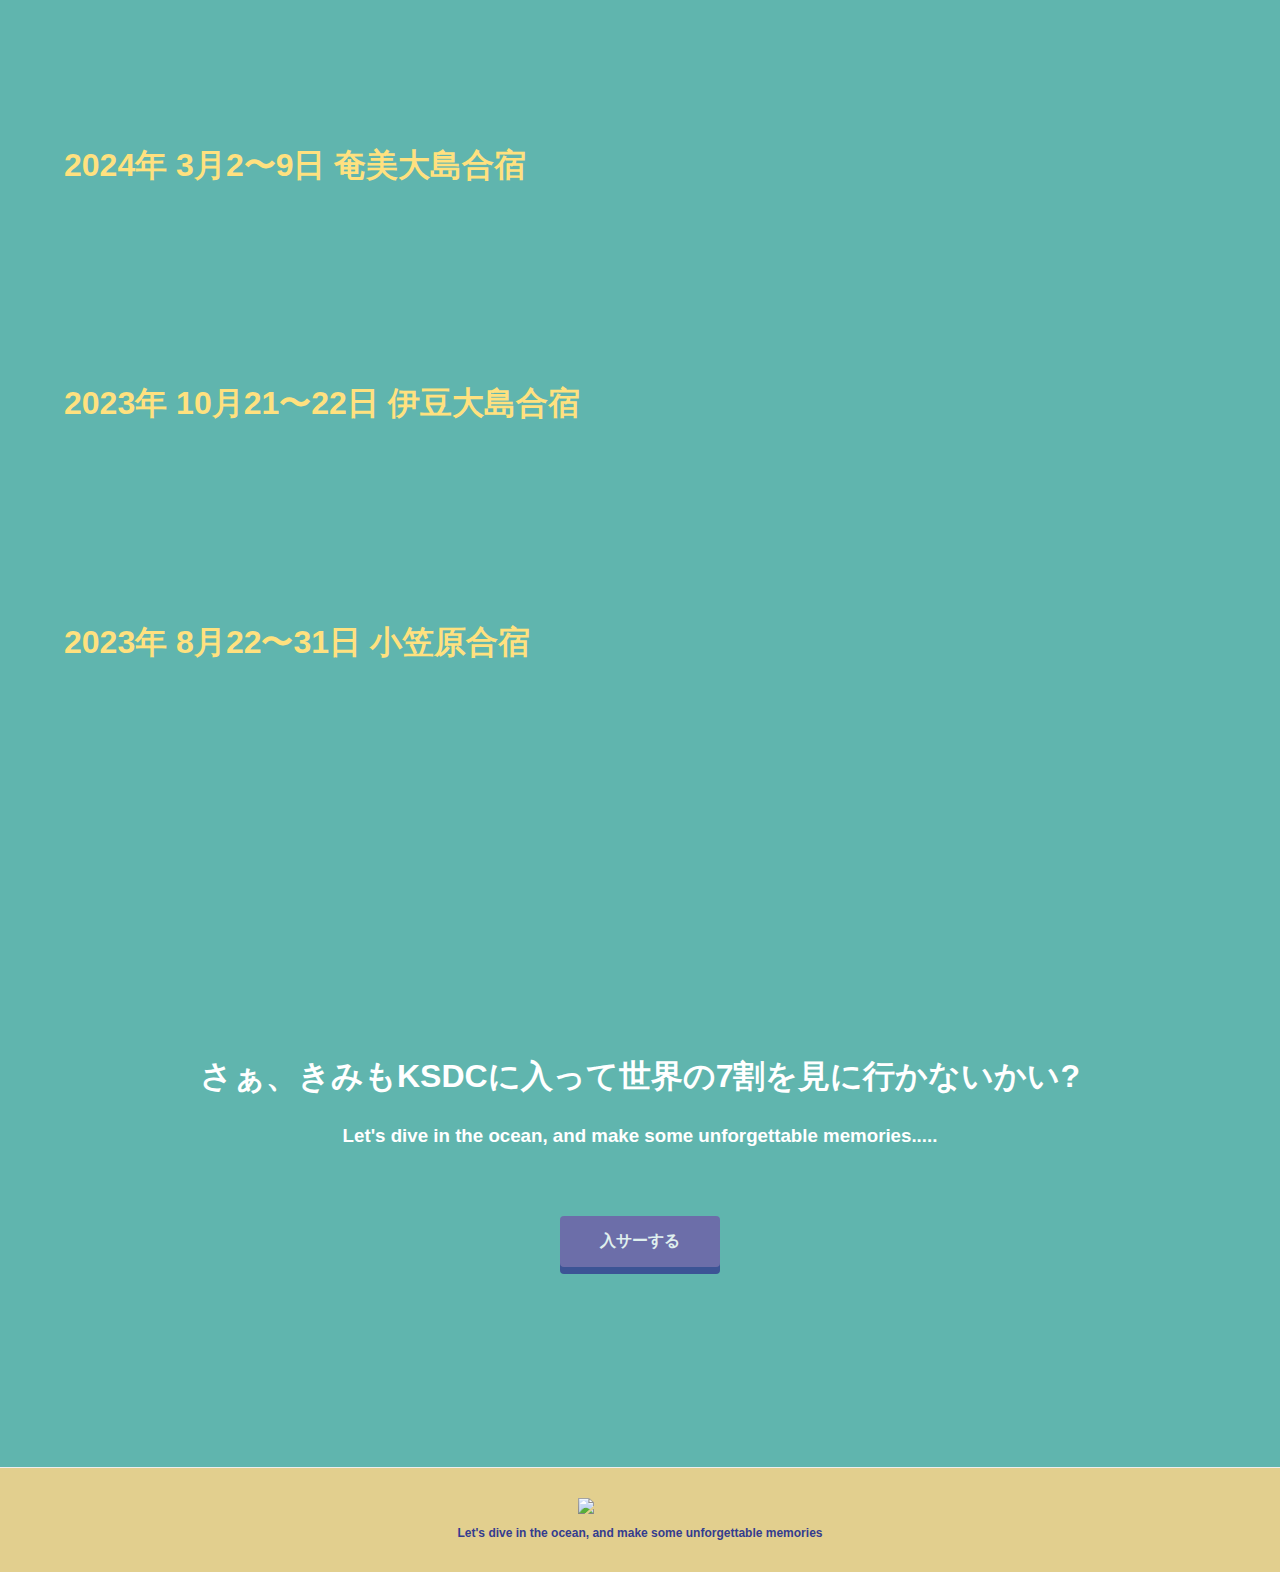
==== commit cbd485b7: "Update active_log.html" ====
--- a/active_log.html
+++ b/active_log.html
@@ -107,7 +107,7 @@
           <div class="container">
             <div class="heading">
               <h2>さぁ、きみもKSDCに入って世界の7割を見に行かないかい?</h2>
-              <h3>Let's dive in the sea, and make some unforgettable memories.....</h3>
+              <h3>Let's dive in the ocean, and make some unforgettable memories.....</h3>
             </div>
             <a href="https://forms.gle/d1uQpdsEChZ7reGG8" target="_blank" class="btn message">入サーする</a>
           </div>
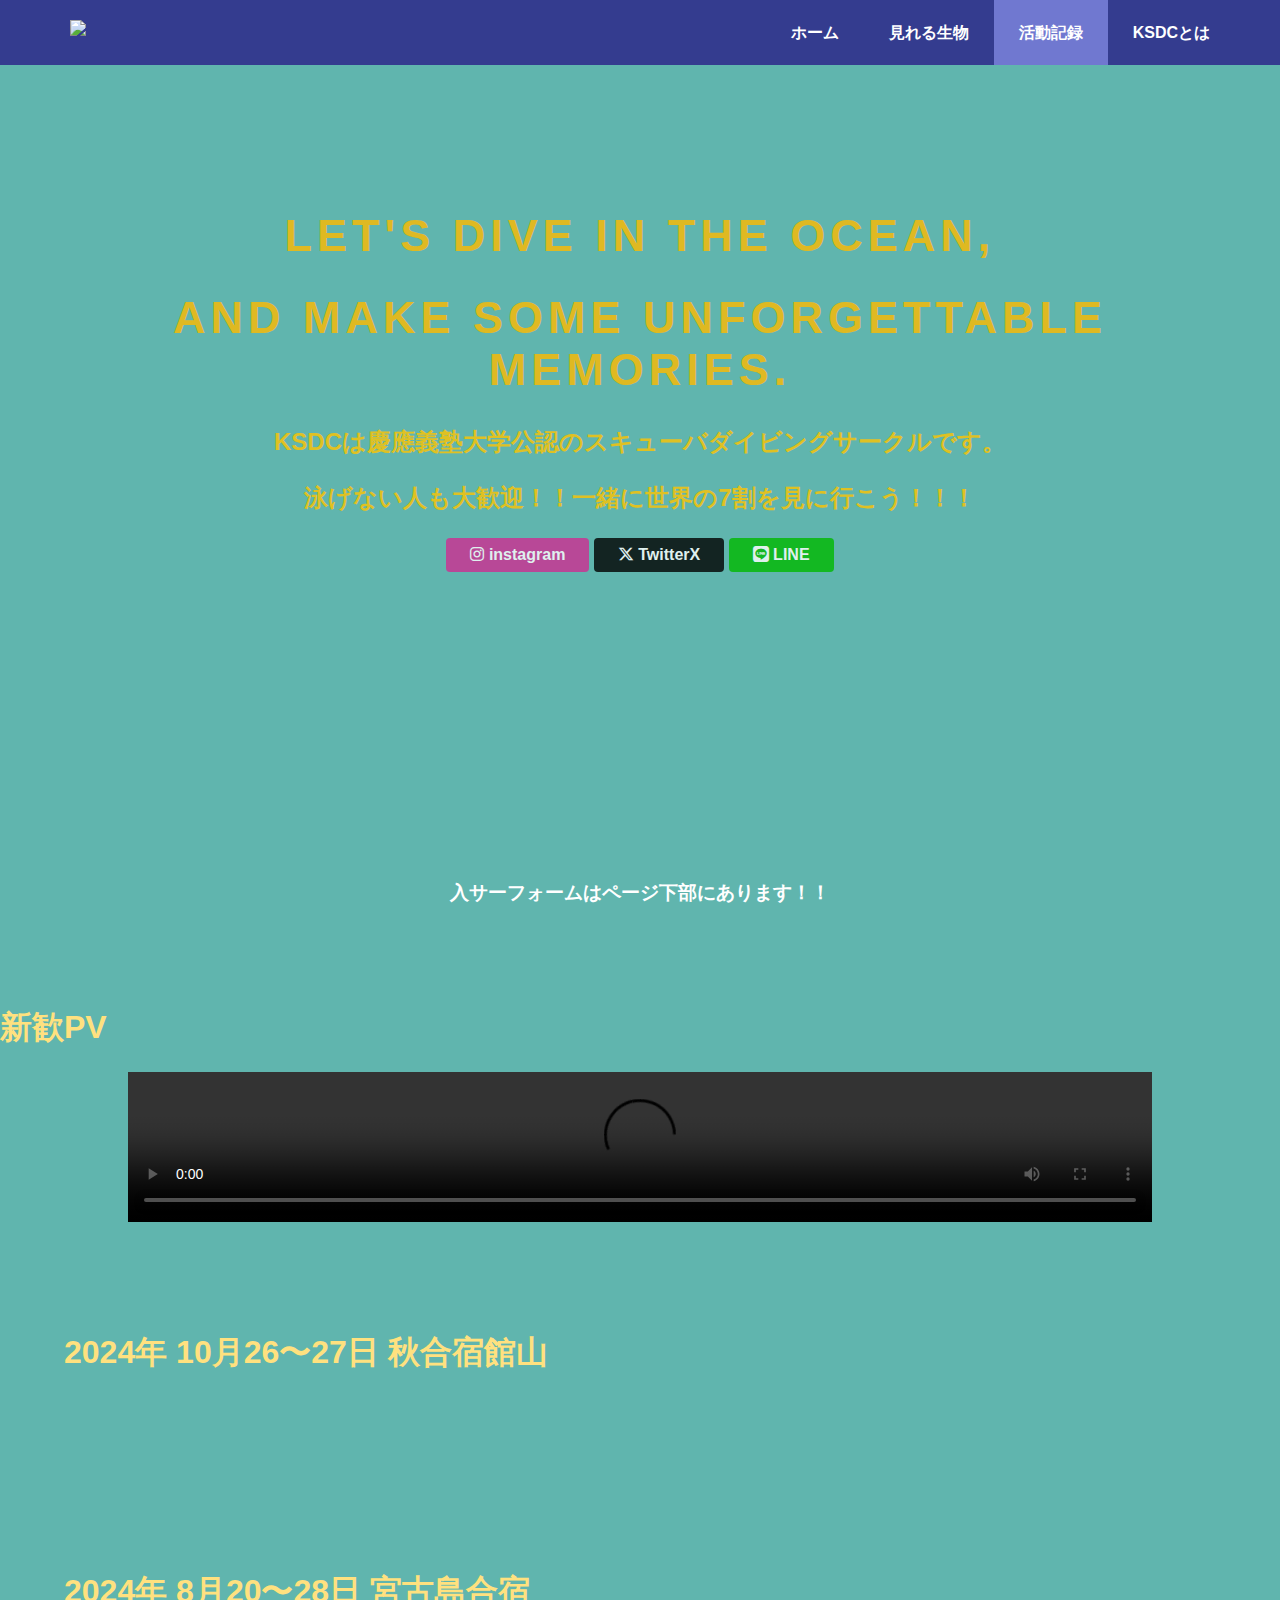
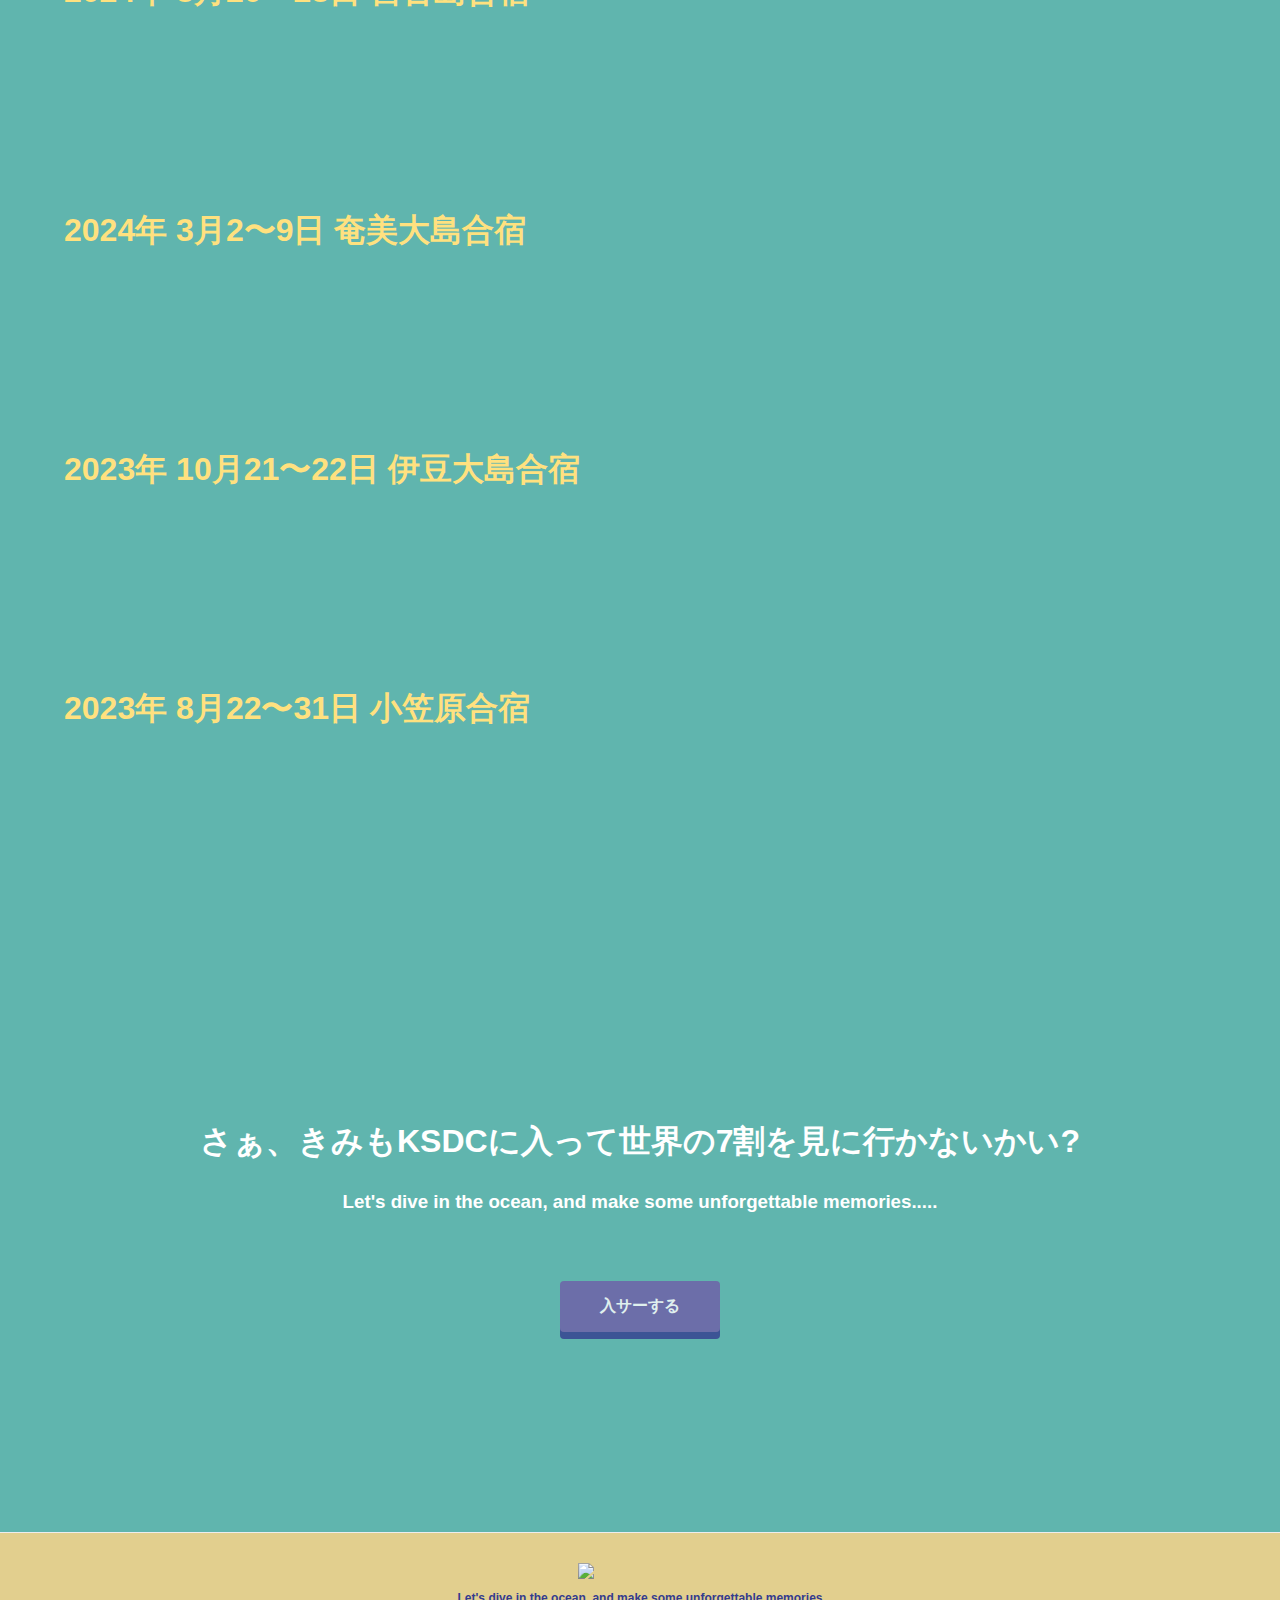
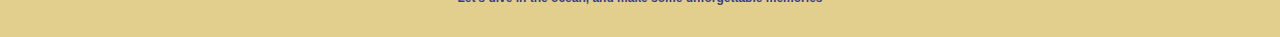
==== commit 5271bf4a: "Update active_log.html" ====
--- a/active_log.html
+++ b/active_log.html
@@ -62,16 +62,16 @@
           <p></p>
         </div>
         <div class="log-wrapper">
+          <h1>2024年 10月26〜27日 秋合宿館山</h1>
+          <div class="log-image">
+            <img src="./img/akiga.JPG" alt="">
+          </div>
+          <p></p>
+        </div>
+        <div class="log-wrapper">
           <h1>2024年 8月20〜28日 宮古島合宿</h1>
           <div class="log-image">
             <img src="./img/miyako.JPG" alt="">
-          </div>
-          <p></p>
-        </div>
-        <div class="log-wrapper"></div>
-          <h1></h1>
-          <div class="log-image">
-            <img src="" alt="">
           </div>
           <p></p>
         </div>
